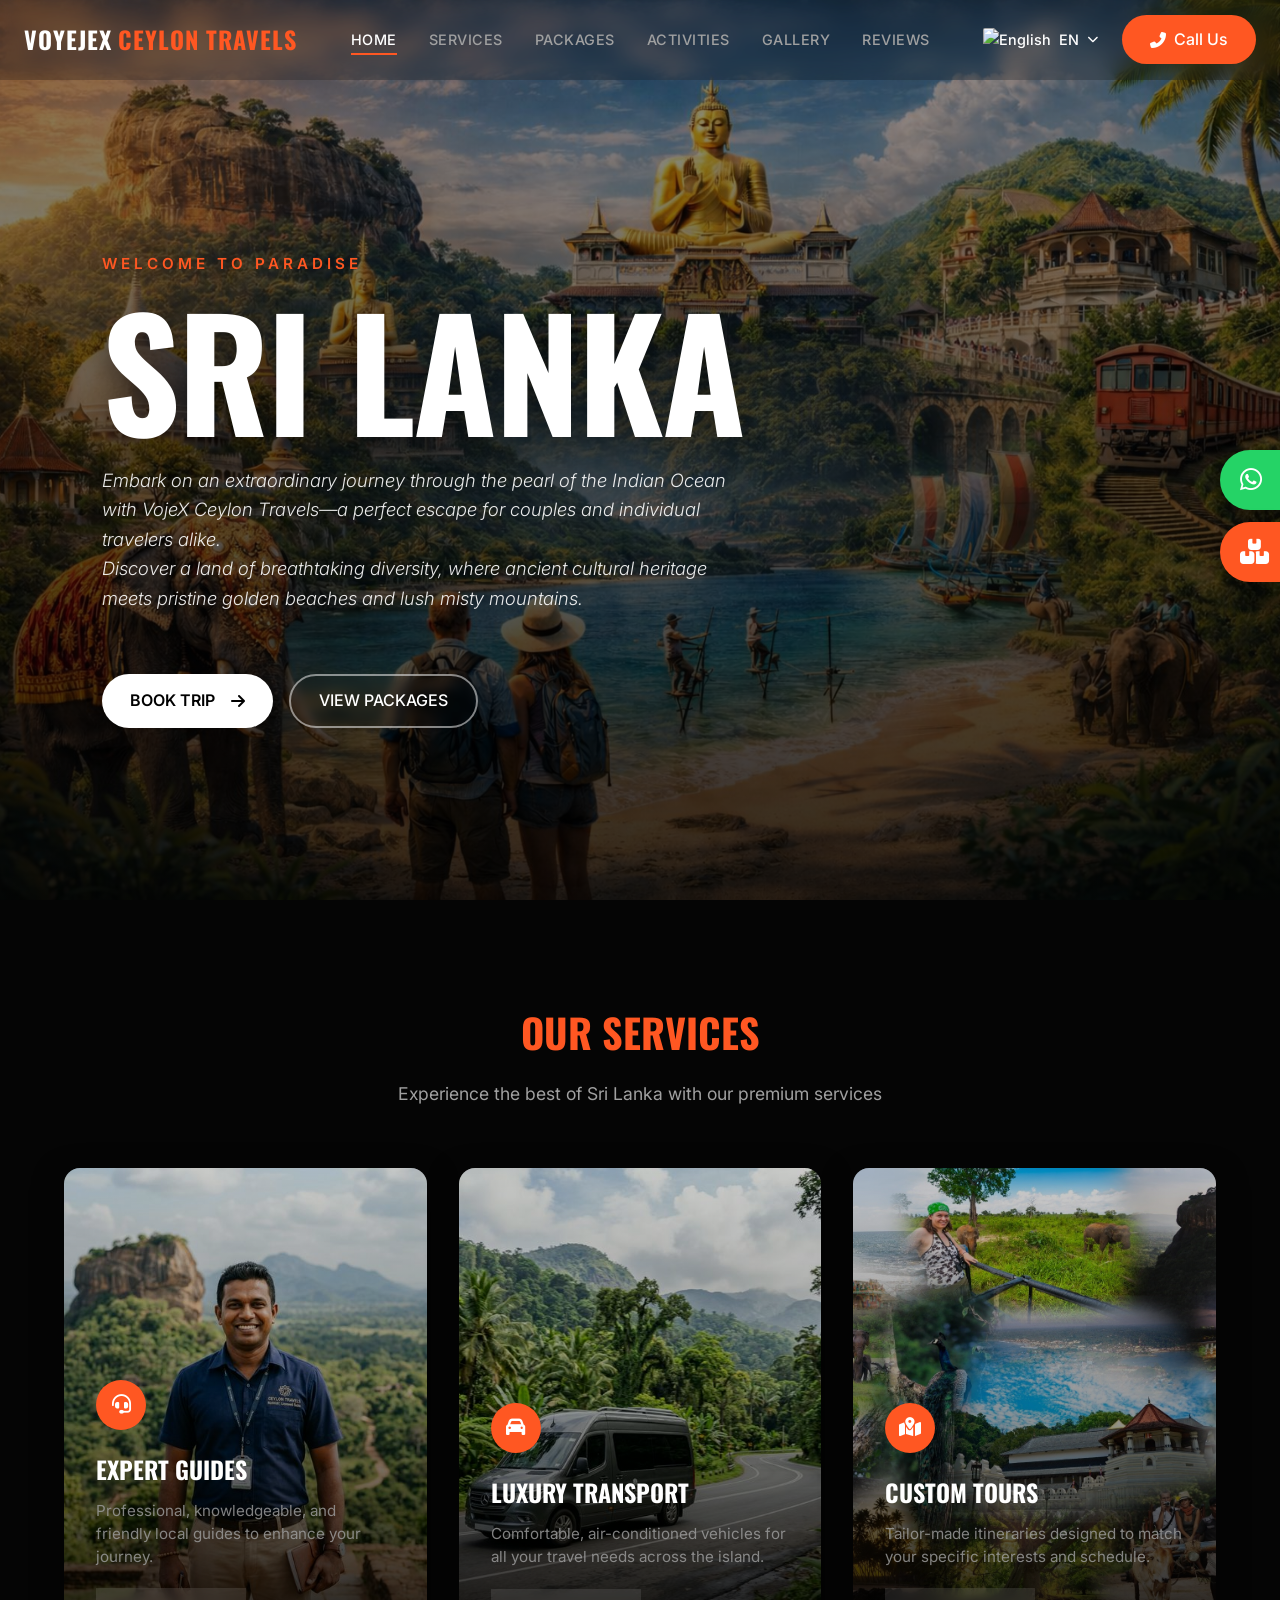
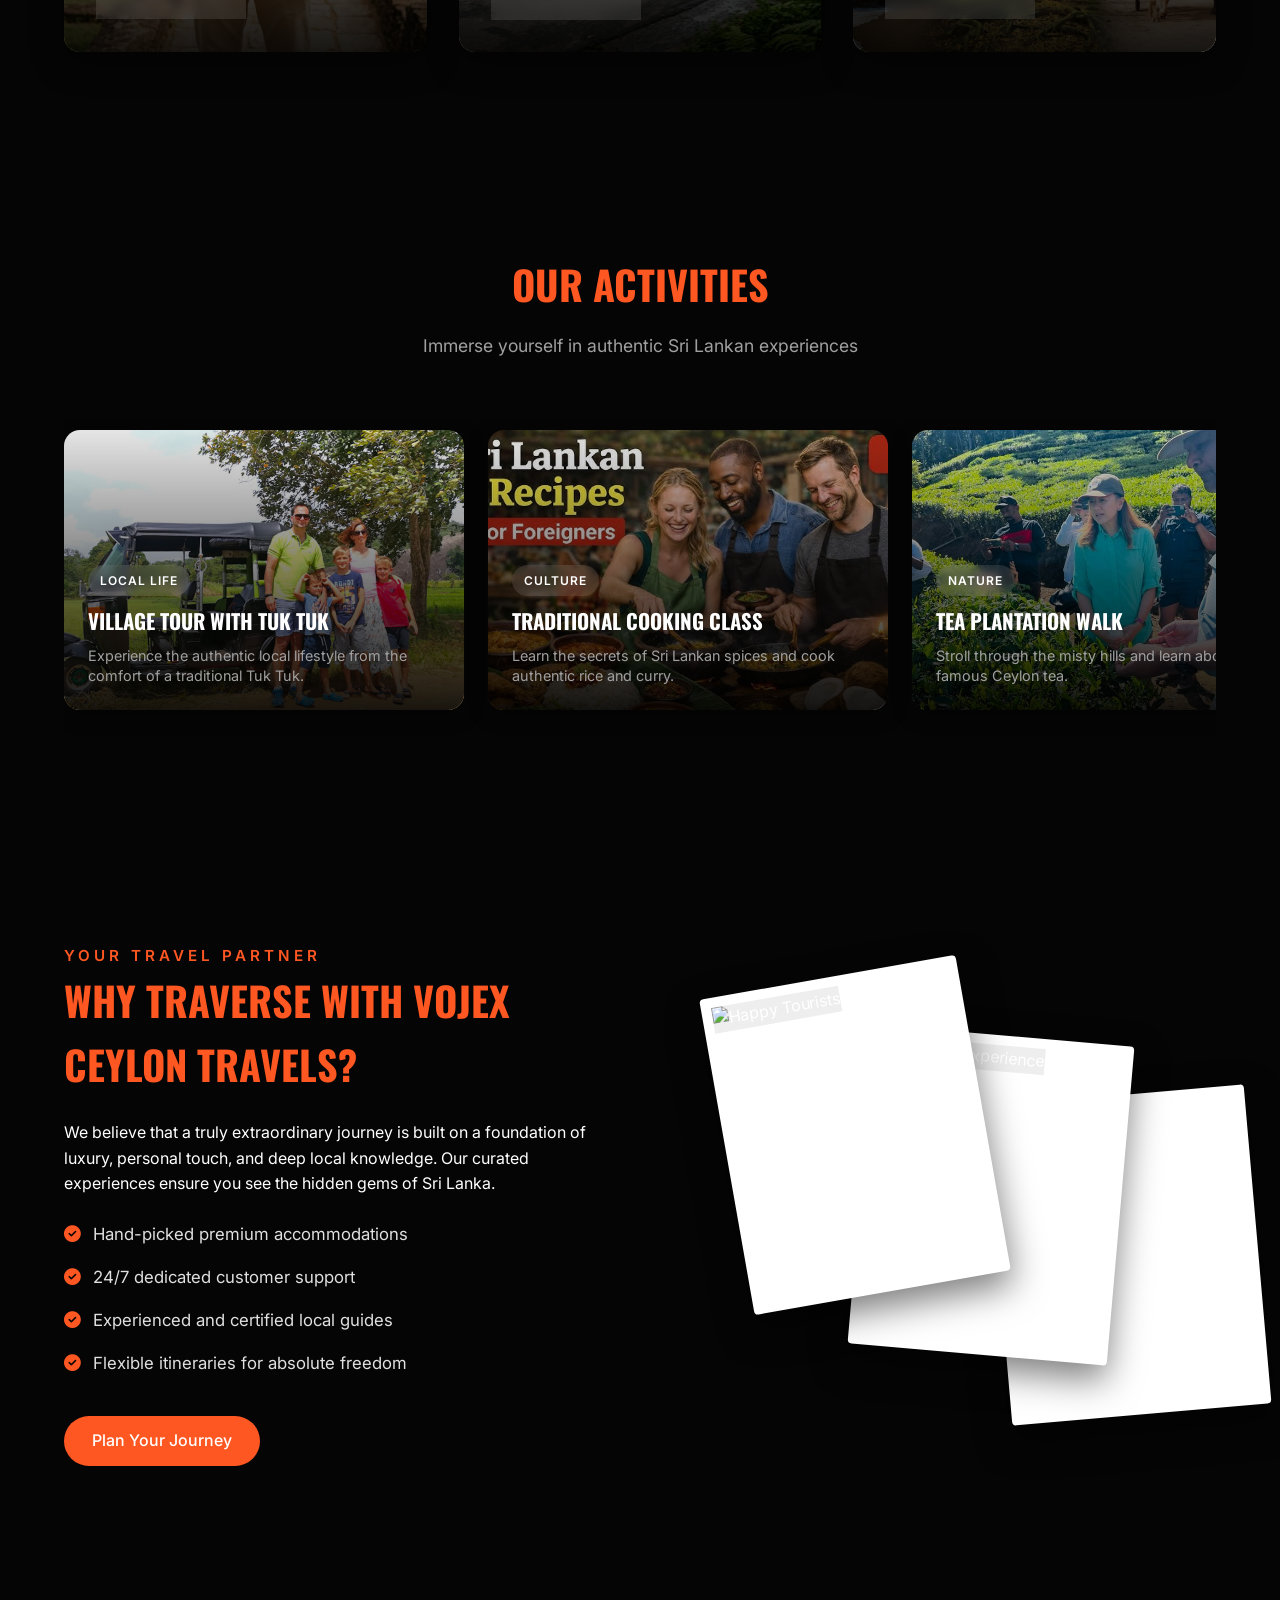
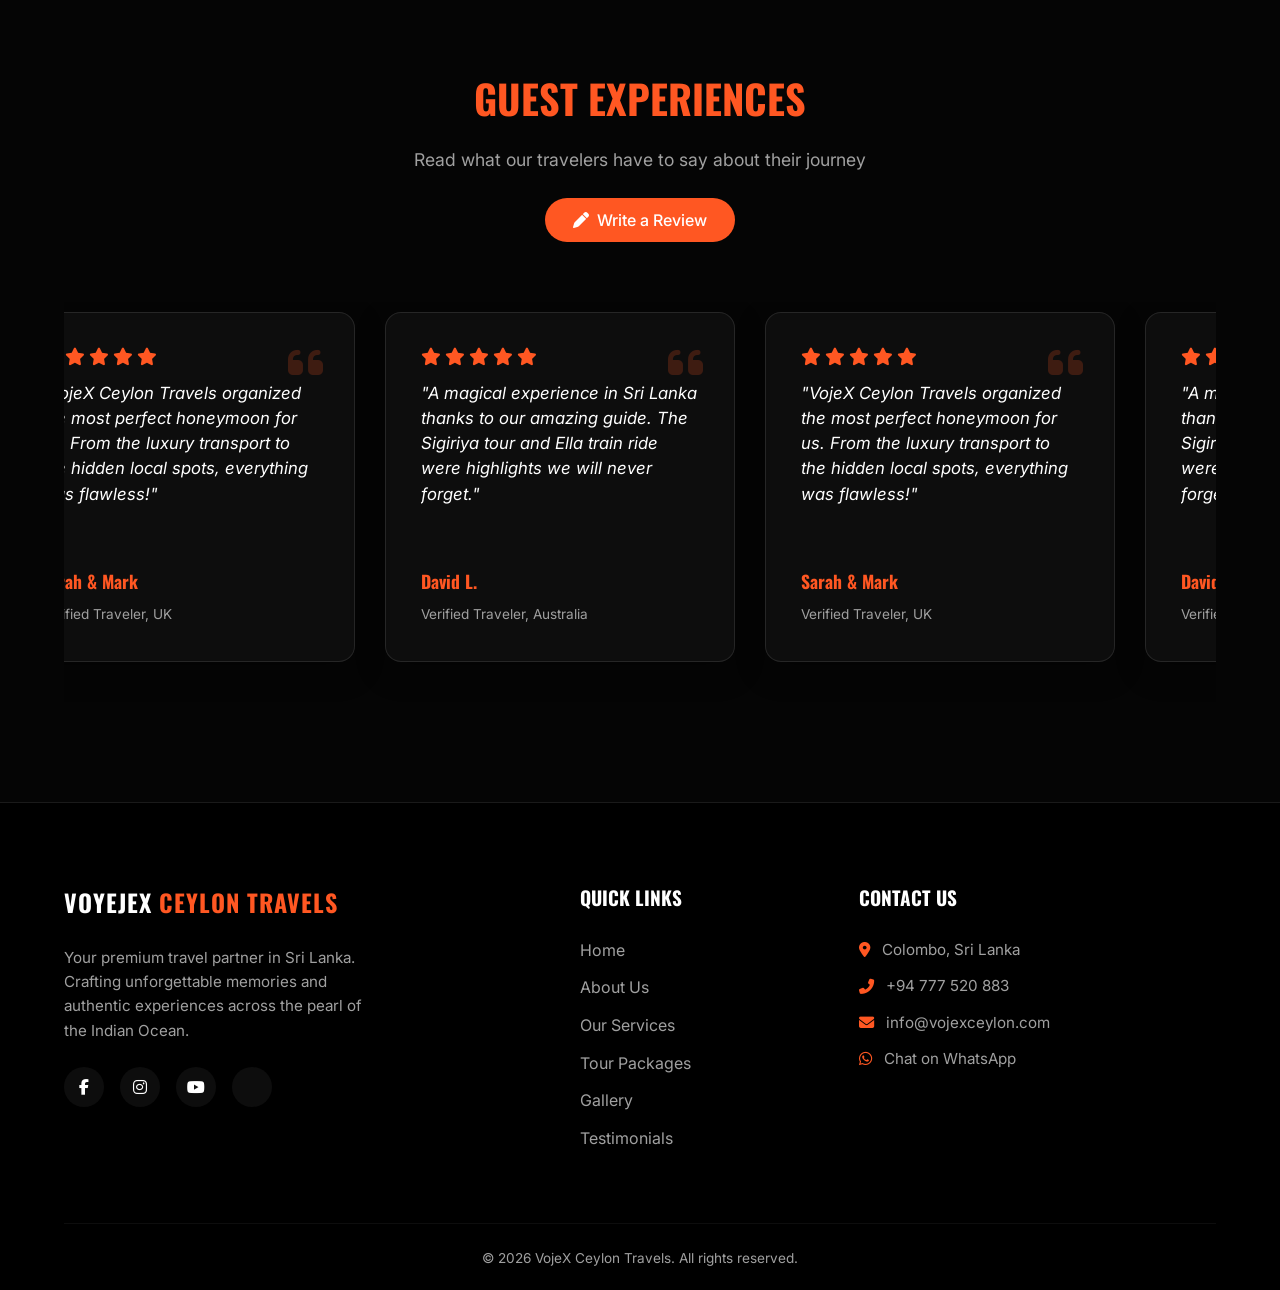
==== index.html @ 8792b361 "Add files via upload" ====
<!DOCTYPE html>
<html lang="en">

<head>
    <meta charset="UTF-8">
    <meta name="viewport" content="width=device-width, initial-scale=1.0">
    <title>VoyejeX Ceylon Travels - Sri Lanka</title>
    <meta name="description"
        content="Your premium travel partner in Sri Lanka. Experience the beauty of the pearl of the Indian Ocean with VojeX Ceylon Travels.">
    <link
        href="https://fonts.googleapis.com/css2?family=Inter:wght@300;400;500;600&family=Oswald:wght@500;700&display=swap"
        rel="stylesheet">
    <link rel="stylesheet" href="https://cdnjs.cloudflare.com/ajax/libs/font-awesome/6.4.0/css/all.min.css">
    <link rel="stylesheet" href="styles.css">
</head>

<body>
    <!-- Header -->
    <header id="main-header">
        <div class="header-container">
            <a href="#" class="logo">
                <span class="logo-text">VoyejeX</span> <span class="logo-highlight">Ceylon Travels</span>
            </a>

            <nav class="desktop-nav" id="main-nav">
                <a href="index.html" class="nav-link active">Home</a>
                <a href="index.html#services" class="nav-link">Services</a>
                <a href="packages.html" class="nav-link">Packages</a>
                <a href="index.html#activities" class="nav-link">Activities</a>
                <a href="gallery.html" class="nav-link">Gallery</a>
                <a href="index.html#reviews" class="nav-link">Reviews</a>
            </nav>

            <div class="header-actions">
                <div class="lang-container" style="position: relative;">
                    <div class="lang-switcher" id="lang-btn">
                        <img src="https://flagcdn.com/w20/gb.png" alt="English" id="current-lang-img">
                        <span id="current-lang-text">EN</span>
                        <i class="fas fa-chevron-down text-xs"></i>
                    </div>
                    <div class="lang-dropdown" id="lang-menu">
                        <a href="#" data-lang="EN" data-flag="gb" class="lang-option"><img
                                src="https://flagcdn.com/w20/gb.png" alt="English"> English</a>
                        <a href="#" data-lang="JA" data-flag="jp" class="lang-option"><img
                                src="https://flagcdn.com/w20/jp.png" alt="Japanese"> 日本語</a>
                        <a href="#" data-lang="RU" data-flag="ru" class="lang-option"><img
                                src="https://flagcdn.com/w20/ru.png" alt="Russian"> Русский</a>
                        <a href="#" data-lang="ZH" data-flag="cn" class="lang-option"><img
                                src="https://flagcdn.com/w20/cn.png" alt="Chinese"> 中文</a>
                        <a href="#" data-lang="DE" data-flag="de" class="lang-option"><img
                                src="https://flagcdn.com/w20/de.png" alt="German"> Deutsch</a>
                    </div>
                </div>
                <a href="tel:+94777520883" class="btn btn-primary btn-pill header-btn">
                    <i class="fas fa-phone-alt"></i> <span>Call Us</span>
                </a>
                <button class="hamburger" id="menu-btn" aria-label="Toggle Menu">
                    <span class="bar"></span>
                    <span class="bar"></span>
                    <span class="bar"></span>
                </button>
            </div>
        </div>
    </header>

    <main>
        <!-- Hero Section -->
        <section class="hero" id="home">
            <div class="hero-bg">
                <img src="images/bghome.png" alt="Sigiriya Rock Sri Lanka" class="hero-img" id="hero-img">
                <div class="hero-overlay"></div>
            </div>

            <div class="hero-content">
                <div class="hero-content-inner">
                    <p class="subtitle fade-up">Welcome to Paradise</p>
                    <h1 class="huge-title fade-up delay-1">SRI LANKA</h1>
                    <p class="hero-desc fade-up delay-2">
                        Embark on an extraordinary journey through the pearl of the Indian Ocean with VojeX Ceylon
                        Travels—a perfect escape for couples and individual travelers alike.<br>
                        Discover a land of breathtaking diversity, where ancient cultural heritage meets pristine golden
                        beaches and lush misty mountains.
                    </p>
                    <div class="hero-btns fade-up delay-3">
                        <a href="https://wa.me/94703154013" target="_blank" class="btn btn-white btn-pill"
                            style="color: black; font-weight: 600; text-transform: uppercase;">Book Trip <i
                                class="fas fa-arrow-right" style="margin-left: 8px;"></i></a>
                        <a href="packages.html" class="btn btn-ghost btn-pill"
                            style="border-color: rgba(255,255,255,0.5); backdrop-filter: blur(5px); text-transform: uppercase;">View
                            Packages</a>
                    </div>
                </div>
            </div>
        </section>

        <!-- Services Section -->
        <section id="services" class="section services">
            <div class="container">
                <div class="section-header fade-up">
                    <h2 class="section-title">Our Services</h2>
                    <p class="section-subtitle">Experience the best of Sri Lanka with our premium services</p>

                </div>

                <div class="services-grid">
                    <!-- Service 1 -->
                    <div class="service-card fade-up">
                        <img src="images/service_guide.png" alt="Expert Guides" class="service-bg">
                        <div class="service-overlay"></div>
                        <div class="service-content">
                            <div class="service-icon"><i class="fas fa-headset"></i></div>
                            <h3>Expert Guides</h3>
                            <p>Professional, knowledgeable, and friendly local guides to enhance your journey.</p>
                            <span class="tag">Premium Service</span>
                        </div>
                    </div>

                    <!-- Service 2 -->
                    <div class="service-card fade-up delay-1">
                        <img src="images/service_transport.png" alt="Luxury Transport" class="service-bg">
                        <div class="service-overlay"></div>
                        <div class="service-content">
                            <div class="service-icon"><i class="fas fa-car"></i></div>
                            <h3>Luxury Transport</h3>
                            <p>Comfortable, air-conditioned vehicles for all your travel needs across the island.</p>
                            <span class="tag">Premium Service</span>
                        </div>
                    </div>

                    <!-- Service 3 -->
                    <div class="service-card fade-up delay-2">
                        <img src="images/tours.jpg" alt="Custom Tours" class="service-bg">
                        <div class="service-overlay"></div>
                        <div class="service-content">
                            <div class="service-icon"><i class="fas fa-map-marked-alt"></i></div>
                            <h3>Custom Tours</h3>
                            <p>Tailor-made itineraries designed to match your specific interests and schedule.</p>
                            <span class="tag">Premium Service</span>
                        </div>
                    </div>
                </div>
            </div>
        </section>



        <!-- Activities Section -->
        <section id="activities" class="section activities">
            <div class="container">
                <div class="section-header fade-up">
                    <h2 class="section-title">Our Activities</h2>
                    <p class="section-subtitle">Immerse yourself in authentic Sri Lankan experiences</p>
                </div>

                <div class="activities-slider fade-up">
                    <div class="activity-slider-track">
                        <!-- Activity 1 -->
                        <div class="activity-card">
                            <img src="images/tuktuk.jpg" alt="Tuk Tuk Tour">
                            <div class="activity-overlay"></div>
                            <div class="activity-content">
                                <span class="tag">Local Life</span>
                                <h3>Village Tour with Tuk Tuk</h3>
                                <p>Experience the authentic local lifestyle from the comfort of a traditional Tuk Tuk.
                                </p>
                            </div>
                        </div>

                        <!-- Activity 2 -->
                        <div class="activity-card">
                            <img src="images/hq720.jpg" alt="Traditional Cooking">
                            <div class="activity-overlay"></div>
                            <div class="activity-content">
                                <span class="tag">Culture</span>
                                <h3>Traditional Cooking Class</h3>
                                <p>Learn the secrets of Sri Lankan spices and cook authentic rice and curry.</p>
                            </div>
                        </div>

                        <!-- Activity 3 -->
                        <div class="activity-card">
                            <img src="images/tea.jpg" alt="Tea Plantation Walk">
                            <div class="activity-overlay"></div>
                            <div class="activity-content">
                                <span class="tag">Nature</span>
                                <h3>Tea Plantation Walk</h3>
                                <p>Stroll through the misty hills and learn about the famous Ceylon tea.</p>
                            </div>
                        </div>
                    </div>
                </div>
            </div>
        </section>

        <!-- Why Choose Us -->
        <section class="section why-us" id="about">
            <div class="container why-us-container">
                <div class="why-us-content fade-up">
                    <p class="subtitle">YOUR TRAVEL PARTNER</p>
                    <h2 class="section-title" style="text-align: left; margin-bottom: 24px;">Why traverse with VojeX
                        Ceylon Travels?</h2>
                    <p class="mb-4">We believe that a truly extraordinary journey is built on a foundation of luxury,
                        personal touch, and deep local knowledge. Our curated experiences ensure you see the hidden gems
                        of Sri Lanka.</p>
                    <ul class="check-list">
                        <li><i class="fas fa-check-circle text-primary"></i> Hand-picked premium accommodations</li>
                        <li><i class="fas fa-check-circle text-primary"></i> 24/7 dedicated customer support</li>
                        <li><i class="fas fa-check-circle text-primary"></i> Experienced and certified local guides</li>
                        <li><i class="fas fa-check-circle text-primary"></i> Flexible itineraries for absolute freedom
                        </li>
                    </ul>
                    <a href="#contact" class="btn btn-primary btn-pill mt-4">Plan Your Journey</a>
                </div>

                <div class="why-us-visuals fade-up delay-1">
                    <div class="polaroid p-1">
                        <img src="https://images.unsplash.com/photo-1596422846543-75c6fc197f07?q=80&w=400&auto=format&fit=crop"
                            alt="Happy Tourists">
                    </div>
                    <div class="polaroid p-2">
                        <img src="https://images.unsplash.com/photo-1596422846543-75c6fc197f07?q=80&w=400&auto=format&fit=crop"
                            alt="Cultural Experience">
                    </div>
                    <div class="polaroid p-3">
                        <img src="https://images.unsplash.com/photo-1596422846543-75c6fc197f07?q=80&w=400&auto=format&fit=crop"
                            alt="Wildlife Safari">
                    </div>
                </div>
            </div>
        </section>

        <!-- Reviews Section -->
        <section id="reviews" class="section reviews">
            <div class="container">
                <div class="section-header fade-up">
                    <h2 class="section-title">Guest Experiences</h2>
                    <p class="section-subtitle">Read what our travelers have to say about their journey</p>
                    <button class="btn btn-primary btn-pill mt-4" id="write-review-btn"><i class="fas fa-pen"></i> Write
                        a Review</button>
                </div>

                <div class="reviews-slider fade-up">
                    <div class="reviews-slider-track" id="reviews-track">
                        <div class="review-card">
                            <i class="fas fa-quote-left quote-icon"></i>
                            <div class="review-stars">
                                <i class="fas fa-star text-primary"></i><i class="fas fa-star text-primary"></i><i
                                    class="fas fa-star text-primary"></i><i class="fas fa-star text-primary"></i><i
                                    class="fas fa-star text-primary"></i>
                            </div>
                            <p class="review-text">"VojeX Ceylon Travels organized the most perfect honeymoon for us.
                                From
                                the luxury transport to the hidden local spots, everything was flawless!"</p>
                            <div class="reviewer">
                                <h4>Sarah & Mark</h4>
                                <span>Verified Traveler, UK</span>
                            </div>
                        </div>

                        <div class="review-card">
                            <i class="fas fa-quote-left quote-icon"></i>
                            <div class="review-stars">
                                <i class="fas fa-star text-primary"></i><i class="fas fa-star text-primary"></i><i
                                    class="fas fa-star text-primary"></i><i class="fas fa-star text-primary"></i><i
                                    class="fas fa-star text-primary"></i>
                            </div>
                            <p class="review-text">"A magical experience in Sri Lanka thanks to our amazing guide. The
                                Sigiriya tour and Ella train ride were highlights we will never forget."</p>
                            <div class="reviewer">
                                <h4>David L.</h4>
                                <span>Verified Traveler, Australia</span>
                            </div>
                        </div>
                    </div>
                </div>
            </div>
        </section>

    </main>

    <!-- Footer -->
    <footer class="site-footer" id="contact">
        <div class="container">
            <div class="footer-grid">
                <div class="footer-brand">
                    <a href="#" class="logo mb-4" style="display: inline-block;">
                        <span class="logo-text">VoyejeX</span> <span class="logo-highlight">Ceylon Travels</span>
                    </a>
                    <p class="footer-desc">Your premium travel partner in Sri Lanka. Crafting unforgettable memories and
                        authentic experiences across the pearl of the Indian Ocean.</p>
                    <div class="social-links">
                        <a href="#"><i class="fab fa-facebook-f"></i></a>
                        <a href="#"><i class="fab fa-instagram"></i></a>
                        <a href="#"><i class="fab fa-youtube"></i></a>
                        <a href="#"><i class="fab fa-tripadvisor"></i></a>
                    </div>
                </div>

                <div class="footer-links">
                    <h3>Quick Links</h3>
                    <ul>
                        <li><a href="index.html">Home</a></li>
                        <li><a href="index.html#about">About Us</a></li>
                        <li><a href="index.html#services">Our Services</a></li>
                        <li><a href="packages.html">Tour Packages</a></li>
                        <li><a href="gallery.html">Gallery</a></li>
                        <li><a href="index.html#reviews">Testimonials</a></li>
                    </ul>
                </div>

                <div class="footer-contact">
                    <h3>Contact Us</h3>
                    <ul>
                        <li><i class="fas fa-map-marker-alt text-primary"></i> Colombo, Sri Lanka</li>
                        <li><i class="fas fa-phone-alt text-primary"></i> <a href="tel:+94777520883">+94 777 520 883</a>
                        </li>
                        <li><i class="fas fa-envelope text-primary"></i> <a
                                href="mailto:info@vojexceylon.com">info@vojexceylon.com</a></li>
                        <li><i class="fab fa-whatsapp text-primary"></i> <a href="https://wa.me/94777520883">Chat on
                                WhatsApp</a></li>
                    </ul>
                </div>
            </div>

            <div class="footer-bottom">
                <p>&copy; 2026 VojeX Ceylon Travels. All rights reserved.</p>
            </div>
        </div>
    </footer>

    <!-- Sticky Side Buttons -->
    <div class="sticky-side-btns fade-up delay-2">
        <a href="https://wa.me/94777520883" target="_blank" class="side-btn btn-whatsapp" title="Book a Trip">
            <i class="fab fa-whatsapp"></i> <span>Book a Trip</span>
        </a>
        <a href="packages.html" class="side-btn btn-packages" title="View Packages">
            <i class="fas fa-boxes"></i> <span>View Packages</span>
        </a>
    </div>

    <!-- Review Modal -->
    <div class="review-modal-overlay" id="review-modal">
        <div class="review-form-container">
            <button class="close-modal" id="close-review"><i class="fas fa-times"></i></button>
            <h2 style="font-family: var(--font-heading); color: white; margin-bottom: 24px; font-size: 1.8rem;">Write a
                Review</h2>

            <form id="review-form">
                <div class="star-rating-select" id="star-rating-select">
                    <i class="fas fa-star" data-val="1"></i>
                    <i class="fas fa-star" data-val="2"></i>
                    <i class="fas fa-star" data-val="3"></i>
                    <i class="fas fa-star" data-val="4"></i>
                    <i class="fas fa-star" data-val="5"></i>
                </div>

                <div class="form-group">
                    <label>Your Name</label>
                    <input type="text" id="review-name" class="form-control" placeholder="e.g. John Doe" required>
                </div>

                <div class="form-group">
                    <label>Country (Optional)</label>
                    <input type="text" id="review-country" class="form-control" placeholder="e.g. UK">
                </div>

                <div class="form-group">
                    <label>Your Review</label>
                    <textarea id="review-text" class="form-control" placeholder="Tell us about your trip..."
                        required></textarea>
                </div>

                <button type="submit" class="btn btn-primary btn-pill" style="width: 100%;">Submit Review</button>
            </form>
        </div>
    </div>

    <script src="script.js"></script>
</body>

</html>
---- styles.css ----
:root {
    /* Color Palette */
    --clr-bg: rgba(5, 5, 5, 0.6);
    --clr-bg-card: rgba(18, 18, 18, 0.7);
    --clr-primary: #FF5722;
    --clr-primary-hover: #E64A19;
    --clr-text: #FFFFFF;
    --clr-text-muted: #A0A0A0;
    --clr-border: rgba(255, 255, 255, 0.1);
    --clr-overlay: rgba(0, 0, 0, 0.6);

    /* Typography */
    --font-heading: 'Oswald', sans-serif;
    --font-body: 'Inter', sans-serif;

    /* Variables */
    --header-height: 80px;
    --transition-fast: 0.2s ease;
    --transition-normal: 0.3s ease;
    --transition-slow: 0.5s ease;
    --radius-pill: 50px;
    --radius-card: 16px;
}

* {
    margin: 0;
    padding: 0;
    box-sizing: border-box;
}

html {
    scroll-behavior: smooth;
}

body {
    font-family: var(--font-body);
    background-color: #050505;
    background-size: cover;
    background-position: center;
    background-attachment: fixed;
    color: var(--clr-text);
    line-height: 1.6;
    overflow-x: hidden;
}

/* Typography Utility */
h1,
h2,
h3,
h4,
h5,
h6 {
    font-family: var(--font-heading);
    text-transform: uppercase;
    font-weight: 700;
}

a {
    text-decoration: none;
    color: inherit;
}

ul {
    list-style: none;
}

/* Buttons */
.btn {
    display: inline-flex;
    align-items: center;
    justify-content: center;
    gap: 8px;
    padding: 12px 28px;
    font-family: var(--font-body);
    font-weight: 500;
    font-size: 1rem;
    cursor: pointer;
    transition: all var(--transition-normal);
    border: none;
    outline: none;
}

.btn-pill {
    border-radius: var(--radius-pill);
}

.btn-primary {
    background-color: var(--clr-primary);
    color: white;
}

.btn-primary:hover {
    background-color: var(--clr-primary-hover);
    transform: translateY(-2px);
    box-shadow: 0 4px 12px rgba(255, 87, 34, 0.3);
}

.btn-white {
    background-color: white;
    color: black;
}

.btn-white:hover {
    background-color: #f0f0f0;
    transform: translateY(-2px);
    box-shadow: 0 4px 12px rgba(255, 255, 255, 0.2);
}

.btn-ghost {
    background-color: transparent;
    color: white;
    border: 2px solid white;
}

.btn-ghost:hover {
    background-color: white;
    color: black;
    transform: translateY(-2px);
}

/* Header */
#main-header {
    position: fixed;
    top: 0;
    left: 0;
    width: 100%;
    height: var(--header-height);
    background-color: rgba(0, 0, 0, 0.2);
    backdrop-filter: blur(10px);
    -webkit-backdrop-filter: blur(10px);
    z-index: 1000;
    transition: background-color var(--transition-normal), border-bottom var(--transition-normal);
    border-bottom: 1px solid transparent;
}

#main-header.scrolled {
    background-color: rgba(5, 5, 5, 0.8);
    backdrop-filter: blur(15px);
    -webkit-backdrop-filter: blur(15px);
    border-bottom: 1px solid var(--clr-border);
}

.header-container {
    max-width: 1400px;
    margin: 0 auto;
    padding: 0 24px;
    height: 100%;
    display: flex;
    align-items: center;
    justify-content: space-between;
}

.logo {
    font-family: var(--font-heading);
    font-size: 1.5rem;
    font-weight: 700;
    letter-spacing: 1px;
    text-transform: uppercase;
    display: flex;
    align-items: baseline;
    gap: 6px;
}

.logo-text {
    color: white;
}

.logo-highlight {
    color: var(--clr-primary);
}

.desktop-nav {
    display: flex;
    gap: 32px;
}

.nav-link {
    font-size: 0.9rem;
    font-weight: 500;
    color: var(--clr-text-muted);
    text-transform: uppercase;
    letter-spacing: 0.5px;
    transition: color var(--transition-fast);
    position: relative;
}

.nav-link:hover,
.nav-link.active {
    color: white;
}

.nav-link::after {
    content: '';
    position: absolute;
    bottom: -4px;
    left: 0;
    width: 0%;
    height: 2px;
    background-color: var(--clr-primary);
    transition: width var(--transition-normal);
}

.nav-link:hover::after,
.nav-link.active::after {
    width: 100%;
}

.header-actions {
    display: flex;
    align-items: center;
    gap: 24px;
}

.lang-switcher {
    display: flex;
    align-items: center;
    gap: 8px;
    cursor: pointer;
    font-size: 0.9rem;
    font-weight: 500;
}

.lang-switcher img {
    border-radius: 2px;
}

.lang-dropdown {
    position: absolute;
    top: 100%;
    right: 0;
    margin-top: 10px;
    background-color: var(--clr-bg-card);
    border: 1px solid var(--clr-border);
    border-radius: 8px;
    padding: 8px 0;
    min-width: 140px;
    display: flex;
    flex-direction: column;
    opacity: 0;
    visibility: hidden;
    transform: translateY(-10px);
    transition: all var(--transition-fast);
    box-shadow: 0 10px 25px rgba(0, 0, 0, 0.5);
    z-index: 100;
}

.lang-dropdown.show {
    opacity: 1;
    visibility: visible;
    transform: translateY(0);
}

.lang-option {
    display: flex;
    align-items: center;
    gap: 12px;
    padding: 10px 16px;
    color: var(--clr-text);
    transition: background-color var(--transition-fast);
    font-size: 0.9rem;
}

.lang-option:hover {
    background-color: rgba(255, 255, 255, 0.05);
    color: var(--clr-primary);
}

.lang-option img {
    border-radius: 2px;
    width: 20px;
}

.text-xs {
    font-size: 0.7rem;
}

.hamburger {
    display: none;
    flex-direction: column;
    gap: 5px;
    background: transparent;
    border: none;
    cursor: pointer;
    z-index: 1001;
}

.hamburger .bar {
    width: 24px;
    height: 2px;
    background-color: white;
    transition: all var(--transition-normal);
}

/* Desktop Only Adjustments */
@media (max-width: 992px) {
    .desktop-nav {
        position: fixed;
        top: 0;
        right: -100%;
        width: 100%;
        height: 100vh;
        background-color: var(--clr-bg);
        flex-direction: column;
        align-items: center;
        justify-content: center;
        gap: 40px;
        transition: right var(--transition-normal);
        z-index: 999;
    }

    .desktop-nav.open {
        right: 0;
    }

    .nav-link {
        font-size: 1.5rem;
    }

    .hamburger {
        display: flex;
    }

    .header-btn {
        display: none;
    }
}

/* Animations */
.fade-up {
    opacity: 0;
    transform: translateY(30px);
    transition: opacity 0.8s ease, transform 0.8s cubic-bezier(0.2, 0.8, 0.2, 1);
}

.fade-up.in-view {
    opacity: 1;
    transform: translateY(0);
}

.delay-1 {
    transition-delay: 0.1s;
}

.delay-2 {
    transition-delay: 0.2s;
}

.delay-3 {
    transition-delay: 0.3s;
}

.delay-4 {
    transition-delay: 0.4s;
}

/* Hero Section */
.hero {
    position: relative;
    height: 100vh;
    min-height: 600px;
    display: flex;
    align-items: center;
    justify-content: center;
    overflow: hidden;
}

.hero-bg {
    position: absolute;
    top: 0;
    left: 0;
    width: 100%;
    height: 100%;
    z-index: -1;
}

.hero-bg-text {
    position: absolute;
    top: 50%;
    left: 50%;
    transform: translate(-50%, -50%);
    font-size: 15vw;
    color: transparent;
    -webkit-text-stroke: 1px rgba(255, 255, 255, 0.1);
    white-space: nowrap;
    z-index: 1;
    pointer-events: none;
    user-select: none;
}

@keyframes heroZoom {
    0% {
        transform: scale(1);
    }

    50% {
        transform: scale(1.08);
    }

    100% {
        transform: scale(1);
    }
}

.hero-img {
    width: 100%;
    height: 100%;
    object-fit: cover;
    object-position: center;
    animation: heroZoom 25s infinite ease-in-out;
}

.hero-overlay {
    position: absolute;
    top: 0;
    left: 0;
    width: 100%;
    height: 100%;
    background: linear-gradient(to bottom, rgba(0, 0, 0, 0.4) 0%, rgba(0, 0, 0, 0.8) 100%);
    z-index: 2;
}

.hero-content {
    position: absolute;
    text-align: left;
    max-width: 900px;
    padding: 0 8%;
    left: 0;
    margin-top: var(--header-height);
}

.hero-content-inner {
    display: flex;
    flex-direction: column;
    align-items: flex-start;
    gap: 15px;
}

.subtitle {
    color: var(--clr-primary);
    text-transform: uppercase;
    letter-spacing: 4px;
    font-weight: 600;
    font-size: 0.95rem;
    margin-bottom: 0px;
}

.title {
    font-size: clamp(2.5rem, 5vw, 4.5rem);
    line-height: 1.1;
    text-transform: uppercase;
}

.hero-btns {
    display: flex;
    gap: 16px;
    margin-top: 16px;
}

@media (max-width: 576px) {
    .hero-btns {
        flex-direction: column;
        width: 100%;
    }

    .hero-btns .btn {
        width: 100%;
    }
}

/* Layout Utilities */
.container {
    max-width: 1200px;
    margin: 0 auto;
    padding: 0 24px;
}

.section {
    padding: 100px 0;
}

.section-header {
    text-align: center;
    margin-bottom: 60px;
}

.section-title {
    font-size: 2.5rem;
    color: var(--clr-primary);
    margin-bottom: 16px;
    position: relative;
    display: inline-block;
}

.section-subtitle {
    font-size: 1.1rem;
    color: var(--clr-text-muted);
    max-width: 600px;
    margin: 0 auto;
}

/* Services */
.services-grid {
    display: grid;
    grid-template-columns: repeat(auto-fit, minmax(300px, 1fr));
    gap: 32px;
}

.service-card {
    position: relative;
    border-radius: var(--radius-card);
    overflow: hidden;
    aspect-ratio: 3/4;
    cursor: pointer;
    box-shadow: 0 10px 30px rgba(0, 0, 0, 0.5);
    transition: transform var(--transition-normal);
}

.service-card:hover {
    transform: translateY(-10px);
}

.service-bg {
    position: absolute;
    top: 0;
    left: 0;
    width: 100%;
    height: 100%;
    object-fit: cover;
    transition: transform var(--transition-slow);
}

.service-card:hover .service-bg {
    transform: scale(1.05);
}

.service-overlay {
    position: absolute;
    top: 0;
    left: 0;
    width: 100%;
    height: 100%;
    background: linear-gradient(to top, rgba(0, 0, 0, 0.9) 0%, rgba(0, 0, 0, 0.4) 50%, rgba(0, 0, 0, 0.2) 100%);
    z-index: 1;
}

.service-content {
    position: absolute;
    bottom: 0;
    left: 0;
    width: 100%;
    padding: 32px;
    z-index: 2;
    display: flex;
    flex-direction: column;
    align-items: flex-start;
}

.service-icon {
    width: 50px;
    height: 50px;
    background-color: var(--clr-primary);
    border-radius: 50%;
    display: flex;
    align-items: center;
    justify-content: center;
    font-size: 1.2rem;
    margin-bottom: 20px;
    transition: background-color var(--transition-normal);
}

.service-card:hover .service-icon {
    background-color: white;
    color: var(--clr-primary);
}

.service-content h3 {
    font-size: 1.5rem;
    margin-bottom: 12px;
}

.service-content p {
    color: var(--clr-text-muted);
    font-size: 0.95rem;
    margin-bottom: 20px;
    line-height: 1.5;
    opacity: 0.8;
}

.tag {
    display: inline-block;
    padding: 6px 12px;
    background-color: rgba(255, 255, 255, 0.1);
    backdrop-filter: blur(5px);
    border-radius: 20px;
    font-size: 0.75rem;
    text-transform: uppercase;
    letter-spacing: 1px;
    font-weight: 600;
}

/* Popular Tours */
.popular-tours {
    background-color: var(--clr-bg-card);
}

.tours-grid {
    display: grid;
    grid-template-columns: repeat(auto-fit, minmax(320px, 1fr));
    gap: 32px;
}

.tour-card {
    background-color: var(--clr-bg);
    backdrop-filter: blur(12px);
    -webkit-backdrop-filter: blur(12px);
    border-radius: var(--radius-card);
    overflow: hidden;
    position: relative;
    border: 1px solid var(--clr-border);
    transition: all var(--transition-normal);
}

.tour-card:hover {
    transform: translateY(-8px);
    border-color: var(--clr-primary);
    box-shadow: 0 10px 40px rgba(255, 87, 34, 0.1);
}

.tour-img-wrap {
    position: relative;
    height: 240px;
    overflow: hidden;
}

.tour-img-wrap img {
    width: 100%;
    height: 100%;
    object-fit: cover;
    transition: transform var(--transition-slow);
}

.tour-card:hover .tour-img-wrap img {
    transform: scale(1.08);
}

.floating-tag {
    position: absolute;
    top: 16px;
    left: 16px;
    background-color: var(--clr-primary);
    color: white;
    padding: 4px 12px;
    border-radius: 4px;
    font-size: 0.75rem;
    font-weight: 700;
    letter-spacing: 1px;
    box-shadow: 0 4px 10px rgba(0, 0, 0, 0.3);
}

.tour-info {
    padding: 24px;
    position: relative;
}

.tour-meta {
    display: flex;
    justify-content: space-between;
    font-size: 0.85rem;
    color: var(--clr-text-muted);
    margin-bottom: 12px;
}

.tour-meta span {
    display: flex;
    align-items: center;
    gap: 6px;
}

.tour-info h3 {
    font-size: 1.4rem;
    margin-bottom: 16px;
    letter-spacing: 0.5px;
}

.tour-rating {
    display: flex;
    align-items: center;
    gap: 4px;
    font-size: 0.9rem;
    margin-bottom: 8px;
}

.text-primary {
    color: var(--clr-primary);
}

.tour-rating span {
    color: var(--clr-text-muted);
    margin-left: 8px;
}

.btn-circle {
    position: absolute;
    bottom: 24px;
    right: 24px;
    width: 44px;
    height: 44px;
    background-color: rgba(255, 255, 255, 0.05);
    border: 1px solid var(--clr-border);
    border-radius: 50%;
    display: flex;
    align-items: center;
    justify-content: center;
    color: var(--clr-primary);
    transition: all var(--transition-normal);
}

.tour-card:hover .btn-circle {
    background-color: var(--clr-primary);
    color: white;
    transform: rotate(-45deg);
}

/* Activities Slider */
.activities {
    background-color: var(--clr-bg);
}

.activities-slider {
    width: 100%;
    overflow-x: auto;
    padding-bottom: 24px;
    scrollbar-width: none;
    /* Firefox */
}

.activities-slider::-webkit-scrollbar {
    display: none;
    /* Chrome/Safari */
}

.activity-slider-track {
    display: inline-flex;
    gap: 24px;
    padding: 10px 0;
}

.activity-card {
    min-width: 400px;
    height: 280px;
    border-radius: var(--radius-card);
    position: relative;
    overflow: hidden;
    cursor: pointer;
    box-shadow: 0 5px 20px rgba(0, 0, 0, 0.4);
    transition: transform var(--transition-normal);
}

@media (max-width: 768px) {
    .activity-card {
        min-width: 300px;
        height: 220px;
    }
}

.activity-card:hover {
    transform: translateY(-8px);
}

.activity-card img {
    width: 100%;
    height: 100%;
    object-fit: cover;
    transition: transform var(--transition-slow);
}

.activity-card:hover img {
    transform: scale(1.08);
}

.activity-overlay {
    position: absolute;
    top: 0;
    left: 0;
    width: 100%;
    height: 100%;
    background: linear-gradient(to top, rgba(0, 0, 0, 0.9) 0%, rgba(0, 0, 0, 0.1) 100%);
}

.activity-content {
    position: absolute;
    bottom: 0;
    left: 0;
    width: 100%;
    padding: 24px;
    z-index: 2;
}

.activity-content h3 {
    font-size: 1.3rem;
    margin: 8px 0;
}

.activity-content p {
    font-size: 0.9rem;
    color: var(--clr-text-muted);
    line-height: 1.4;
}

/* Why Choose Us */
.why-us {
    background-color: var(--clr-bg-card);
    overflow: hidden;
}

.why-us-container {
    display: flex;
    align-items: center;
    justify-content: space-between;
    gap: 60px;
}

@media (max-width: 992px) {
    .why-us-container {
        flex-direction: column;
    }
}

.why-us-content {
    flex: 1;
}

.mb-4 {
    margin-bottom: 24px;
}

.mt-4 {
    margin-top: 24px;
}

.check-list {
    margin-top: 24px;
}

.check-list li {
    display: flex;
    align-items: center;
    gap: 12px;
    margin-bottom: 16px;
    font-size: 1.05rem;
    color: #e0e0e0;
}

.why-us-visuals {
    flex: 1;
    position: relative;
    height: 500px;
    width: 100%;
    perspective: 1000px;
}

.polaroid {
    background: white;
    padding: 10px 10px 40px 10px;
    border-radius: 4px;
    box-shadow: 0 15px 35px rgba(0, 0, 0, 0.5);
    position: absolute;
    transition: transform var(--transition-normal);
    width: 260px;
    height: 320px;
}

.polaroid:hover {
    z-index: 10;
    box-shadow: 0 20px 40px rgba(0, 0, 0, 0.8);
}

.polaroid img {
    width: 100%;
    height: 100%;
    object-fit: cover;
    background-color: #eee;
}

.p-1 {
    top: 20px;
    left: 10%;
    transform: rotate(-10deg);
    z-index: 3;
}

.p-1:hover {
    transform: rotate(-5deg) scale(1.05);
}

.p-2 {
    top: 80px;
    left: 35%;
    transform: rotate(5deg);
    z-index: 2;
}

.p-2:hover {
    transform: rotate(0deg) scale(1.05);
}

.p-3 {
    top: 140px;
    left: 60%;
    transform: rotate(-5deg);
    z-index: 1;
}

.p-3:hover {
    transform: rotate(0deg) scale(1.05);
}

@media (max-width: 576px) {
    .why-us-visuals {
        height: 400px;
    }

    .polaroid {
        width: 180px;
        height: 220px;
    }

    .p-1 {
        left: 0;
    }

    .p-2 {
        left: 25%;
        top: 60px;
    }

    .p-3 {
        left: 50%;
        top: 120px;
    }
}

/* Reviews */
.reviews {
    background-color: var(--clr-bg);
}

.reviews-grid {
    display: grid;
    grid-template-columns: repeat(auto-fit, minmax(350px, 1fr));
    gap: 32px;
}

.review-card {
    background-color: var(--clr-bg-card);
    padding: 40px;
    border-radius: var(--radius-card);
    position: relative;
    border-top: 4px solid var(--clr-primary);
}

.quote-icon {
    font-size: 2.5rem;
    color: rgba(255, 87, 34, 0.2);
    position: absolute;
    top: 30px;
    right: 30px;
}

.review-stars {
    margin-bottom: 20px;
}

.review-text {
    font-size: 1.1rem;
    font-style: italic;
    line-height: 1.6;
    margin-bottom: 30px;
    color: #e0e0e0;
}

.reviewer h4 {
    font-size: 1.1rem;
    margin-bottom: 4px;
    text-transform: none;
}

.reviewer span {
    font-size: 0.85rem;
    color: var(--clr-text-muted);
}

/* Footer */
.site-footer {
    background-color: #000;
    padding: 80px 0 20px;
    border-top: 1px solid var(--clr-border);
}

.footer-grid {
    display: grid;
    grid-template-columns: 2fr 1fr 1.5fr;
    gap: 40px;
    margin-bottom: 60px;
}

@media (max-width: 768px) {
    .footer-grid {
        grid-template-columns: 1fr;
    }
}

.footer-desc {
    color: var(--clr-text-muted);
    font-size: 0.95rem;
    max-width: 320px;
    margin-bottom: 24px;
}

.social-links {
    display: flex;
    gap: 16px;
}

.social-links a {
    display: flex;
    align-items: center;
    justify-content: center;
    width: 40px;
    height: 40px;
    background-color: rgba(255, 255, 255, 0.05);
    border-radius: 50%;
    color: white;
    transition: all var(--transition-normal);
}

.social-links a:hover {
    background-color: var(--clr-primary);
    transform: translateY(-3px);
}

.footer-links h3,
.footer-contact h3 {
    font-size: 1.2rem;
    margin-bottom: 24px;
}

.footer-links ul li,
.footer-contact ul li {
    margin-bottom: 12px;
}

.footer-links a {
    color: var(--clr-text-muted);
    transition: color var(--transition-fast);
}

.footer-links a:hover {
    color: var(--clr-primary);
    padding-left: 5px;
}

.footer-contact li {
    display: flex;
    align-items: center;
    gap: 12px;
    color: var(--clr-text-muted);
    font-size: 0.95rem;
}

.footer-contact a {
    color: var(--clr-text-muted);
    transition: color var(--transition-fast);
}

.footer-contact a:hover {
    color: var(--clr-primary);
}

.footer-bottom {
    text-align: center;
    padding-top: 24px;
    border-top: 1px solid rgba(255, 255, 255, 0.05);
    color: var(--clr-text-muted);
    font-size: 0.85rem;
}

/* Sticky Side Buttons */
.sticky-side-btns {
    position: fixed;
    right: 0;
    top: 50%;
    transform: translateY(-50%);
    display: flex;
    flex-direction: column;
    gap: 12px;
    z-index: 1000;
}

.side-btn {
    display: flex;
    align-items: center;
    justify-content: flex-start;
    width: 60px;
    height: 60px;
    border-radius: 30px 0 0 30px;
    background-color: var(--clr-primary);
    color: white;
    font-size: 1.6rem;
    padding-left: 20px;
    overflow: hidden;
    transition: all 0.3s ease;
    box-shadow: -4px 4px 15px rgba(0, 0, 0, 0.5);
    text-decoration: none;
}

.side-btn.btn-whatsapp {
    background-color: #25D366;
}

.side-btn.btn-packages {
    background-color: var(--clr-primary);
}

.side-btn span {
    font-size: 1rem;
    font-weight: 600;
    font-family: var(--font-body);
    margin-left: 15px;
    white-space: nowrap;
    opacity: 0;
    transition: opacity 0.2s ease;
}

.side-btn:hover {
    width: 220px;
}

.side-btn:hover span {
    opacity: 1;
}

/* Package Filters */
.package-filters {
    display: flex;
    overflow-x: auto;
    gap: 12px;
    padding: 20px 0;
    margin-bottom: 40px;
    scrollbar-width: none;
}

.package-filters::-webkit-scrollbar {
    display: none;
}

.filter-btn {
    padding: 10px 24px;
    border: 1px solid rgba(255, 255, 255, 0.1);
    background: transparent;
    color: var(--clr-text-muted);
    border-radius: 30px;
    cursor: pointer;
    white-space: nowrap;
    transition: all 0.3s ease;
    font-family: var(--font-body);
    font-size: 0.95rem;
    font-weight: 500;
}

.filter-btn.active,
.filter-btn:hover {
    background: var(--clr-primary);
    border-color: var(--clr-primary);
    color: white;
}

/* Clickable tour card */
.tour-card {
    cursor: pointer;
    transition: all 0.4s cubic-bezier(0.2, 0.8, 0.2, 1);
}

.tour-card:hover {
    transform: translateY(-10px);
}

/* Tour Modal Overlay */
.tour-modal-overlay {
    position: fixed;
    top: 0;
    left: 0;
    right: 0;
    bottom: 0;
    background: rgba(0, 0, 0, 0.85);
    backdrop-filter: blur(5px);
    z-index: 2000;
    display: flex;
    align-items: center;
    justify-content: center;
    opacity: 0;
    pointer-events: none;
    transition: opacity 0.3s ease;
}

.tour-modal-overlay.active {
    opacity: 1;
    pointer-events: all;
}

.tour-modal-content {
    background: var(--clr-bg-card);
    width: 90%;
    max-width: 650px;
    border-radius: 20px;
    overflow: hidden;
    position: relative;
    transform: translateY(40px) scale(0.95);
    transition: all 0.4s cubic-bezier(0.2, 0.8, 0.2, 1);
    box-shadow: 0 15px 50px rgba(0, 0, 0, 0.7);
    max-height: 90vh;
    display: flex;
    flex-direction: column;
}

.tour-modal-overlay.active .tour-modal-content {
    transform: translateY(0) scale(1);
}

.close-modal {
    position: absolute;
    top: 20px;
    right: 20px;
    background: rgba(0, 0, 0, 0.6);
    color: white;
    border: none;
    width: 40px;
    height: 40px;
    border-radius: 50%;
    cursor: pointer;
    z-index: 10;
    transition: background 0.3s;
    display: flex;
    align-items: center;
    justify-content: center;
    font-size: 1.2rem;
}

.close-modal:hover {
    background: var(--clr-primary);
}

.modal-body {
    padding: 30px;
    overflow-y: auto;
    scrollbar-width: thin;
    scrollbar-color: var(--clr-primary) var(--clr-bg);
}

.modal-body img {
    width: 100%;
    height: 350px;
    object-fit: cover;
    border-radius: 12px;
    margin-bottom: 24px;
}

.modal-body h2 {
    font-size: 2rem;
    margin-bottom: 12px;
    font-family: var(--font-heading);
    color: white;
}

.modal-meta {
    display: flex;
    flex-wrap: wrap;
    gap: 20px;
    color: var(--clr-text-muted);
    margin-bottom: 20px;
    font-size: 0.95rem;
}

.modal-meta span {
    display: flex;
    align-items: center;
    gap: 8px;
}

.modal-meta i {
    color: var(--clr-primary);
}

#modal-desc {
    line-height: 1.6;
    color: var(--clr-text-muted);
    font-size: 1.05rem;
}

/* Reviews Slider */
.reviews-slider {
    width: 100%;
    overflow-x: auto;
    padding-bottom: 30px;
    scrollbar-width: none;
}

.reviews-slider::-webkit-scrollbar {
    display: none;
}

.reviews-slider-track {
    display: flex;
    gap: 30px;
    width: max-content;
    padding: 10px 0;
    transition: transform 0.5s linear;
}

.review-card {
    width: 350px;
    height: 350px;
    background-color: var(--clr-bg-card);
    backdrop-filter: blur(12px);
    -webkit-backdrop-filter: blur(12px);
    border: 1px solid var(--clr-border);
    border-radius: var(--radius-card);
    padding: 35px;
    position: relative;
    box-shadow: 0 10px 30px rgba(0, 0, 0, 0.3);
    white-space: normal;
    display: flex;
    flex-direction: column;
}

@media (max-width: 768px) {
    .review-card {
        width: 300px;
        height: 300px;
        padding: 25px;
    }
}

.quote-icon {
    font-size: 2.5rem;
    color: var(--clr-primary);
    opacity: 0.2;
    position: absolute;
    top: 30px;
    right: 30px;
}

.review-stars {
    margin-bottom: 15px;
    display: flex;
    gap: 4px;
    font-size: 1.1rem;
}

.review-text {
    flex-grow: 1;
    overflow-y: auto;
    scrollbar-width: none;
    font-size: 1.05rem;
    font-style: italic;
    color: var(--clr-text);
    margin-bottom: 20px;
    line-height: 1.5;
}

.review-text::-webkit-scrollbar {
    display: none;
}

.reviewer {
    margin-top: auto;
}

.reviewer h4 {
    font-size: 1.1rem;
    color: var(--clr-primary);
    margin-bottom: 5px;
}

.reviewer span {
    font-size: 0.85rem;
    color: var(--clr-text-muted);
}

/* Review Form Modal */
.review-modal-overlay {
    position: fixed;
    top: 0;
    left: 0;
    right: 0;
    bottom: 0;
    background: rgba(0, 0, 0, 0.85);
    backdrop-filter: blur(5px);
    z-index: 2000;
    display: flex;
    align-items: center;
    justify-content: center;
    opacity: 0;
    pointer-events: none;
    transition: opacity 0.3s ease;
}

.review-modal-overlay.active {
    opacity: 1;
    pointer-events: all;
}

.review-form-container {
    background: var(--clr-bg-card);
    width: 90%;
    max-width: 500px;
    border-radius: 20px;
    padding: 40px;
    position: relative;
    transform: translateY(40px) scale(0.95);
    transition: all 0.4s cubic-bezier(0.2, 0.8, 0.2, 1);
    border: 1px solid var(--clr-border);
    box-shadow: 0 15px 50px rgba(0, 0, 0, 0.7);
}

.review-modal-overlay.active .review-form-container {
    transform: translateY(0) scale(1);
}

.form-group {
    margin-bottom: 20px;
}

.form-group label {
    display: block;
    margin-bottom: 8px;
    color: var(--clr-text-muted);
    font-size: 0.9rem;
}

.form-control {
    width: 100%;
    padding: 12px 16px;
    background: rgba(0, 0, 0, 0.5);
    border: 1px solid var(--clr-border);
    border-radius: 8px;
    color: white;
    font-family: var(--font-body);
}

.form-control:focus {
    outline: none;
    border-color: var(--clr-primary);
}

textarea.form-control {
    resize: vertical;
    min-height: 100px;
}

.star-rating-select {
    display: flex;
    gap: 10px;
    font-size: 1.8rem;
    cursor: pointer;
    color: rgba(255, 255, 255, 0.2);
    margin-bottom: 24px;
}

.star-rating-select i.active,
.star-rating-select i:hover {
    color: var(--clr-primary);
    text-shadow: 0 0 10px rgba(255, 87, 34, 0.5);
}

/* Section Specific Background Images */
#services {
    background-image: linear-gradient(rgba(5, 5, 5, 0.6), rgba(5, 5, 5, 0.6)), url(images/CityOfDreams.jpg);
    background-size: cover;
    background-position: center;
    background-attachment: fixed;
}

#activities {
    background-image: linear-gradient(rgba(5, 5, 5, 0.6), rgba(5, 5, 5, 0.6)), url('images/Train.jpg');
    background-size: cover;
    background-position: center;
    background-attachment: fixed;
}

#about {
    background-image: linear-gradient(rgba(5, 5, 5, 0.6), rgba(5, 5, 5, 0.6)), url(images/508898916.jpg);
    background-size: cover;
    background-position: center;
    background-attachment: fixed;
}

#reviews {
    background-image: linear-gradient(rgba(5, 5, 5, 0.6), rgba(5, 5, 5, 0.6)), url('https://images.unsplash.com/photo-1546708973-c3df9dbdf322?q=80&w=1920&auto=format&fit=crop');
    background-size: cover;
    background-position: center;
    background-attachment: fixed;
}

#packages,
#gallery {
    background-image: linear-gradient(rgba(5, 5, 5, 0.6), rgba(5, 5, 5, 0.6)), url(images/cloud.jpg);
    background-size: cover;
    background-position: center;
    background-attachment: fixed;
}

.modal-footer {
    padding: 24px 30px;
    background: rgba(0, 0, 0, 0.3);
    border-top: 1px solid rgba(255, 255, 255, 0.05);
}

.btn-whatsapp-book {
    background: #25D366;
    color: white;
    border: none;
    font-size: 1.1rem;
    display: flex;
    align-items: center;
    justify-content: center;
    text-decoration: none;
    padding: 16px;
    width: 100%;
    border-radius: 30px;
    font-weight: 600;
    transition: all 0.3s ease;
    gap: 10px;
}

.btn-whatsapp-book i {
    font-size: 1.4rem;
}

.btn-whatsapp-book:hover {
    background: #128C7E;
    transform: translateY(-3px);
    box-shadow: 0 10px 25px rgba(37, 211, 102, 0.3);
}

.huge-title {
    font-size: clamp(5rem, 12vw, 9.5rem);
    line-height: 0.95;
    margin: 5px 0 10px 0;
    color: white;
    font-family: var(--font-heading);
    text-shadow: 0 10px 30px rgba(0, 0, 0, 0.5);
    text-transform: uppercase;
    letter-spacing: -2px;
}

.hero-desc {
    font-size: clamp(1.05rem, 2.5vw, 1.15rem);
    color: rgba(255, 255, 255, 0.9);
    margin-bottom: 30px;
    max-width: 650px;
    margin-left: 0;
    margin-right: auto;
    line-height: 1.6;
    font-style: italic;
    font-weight: 300;
}
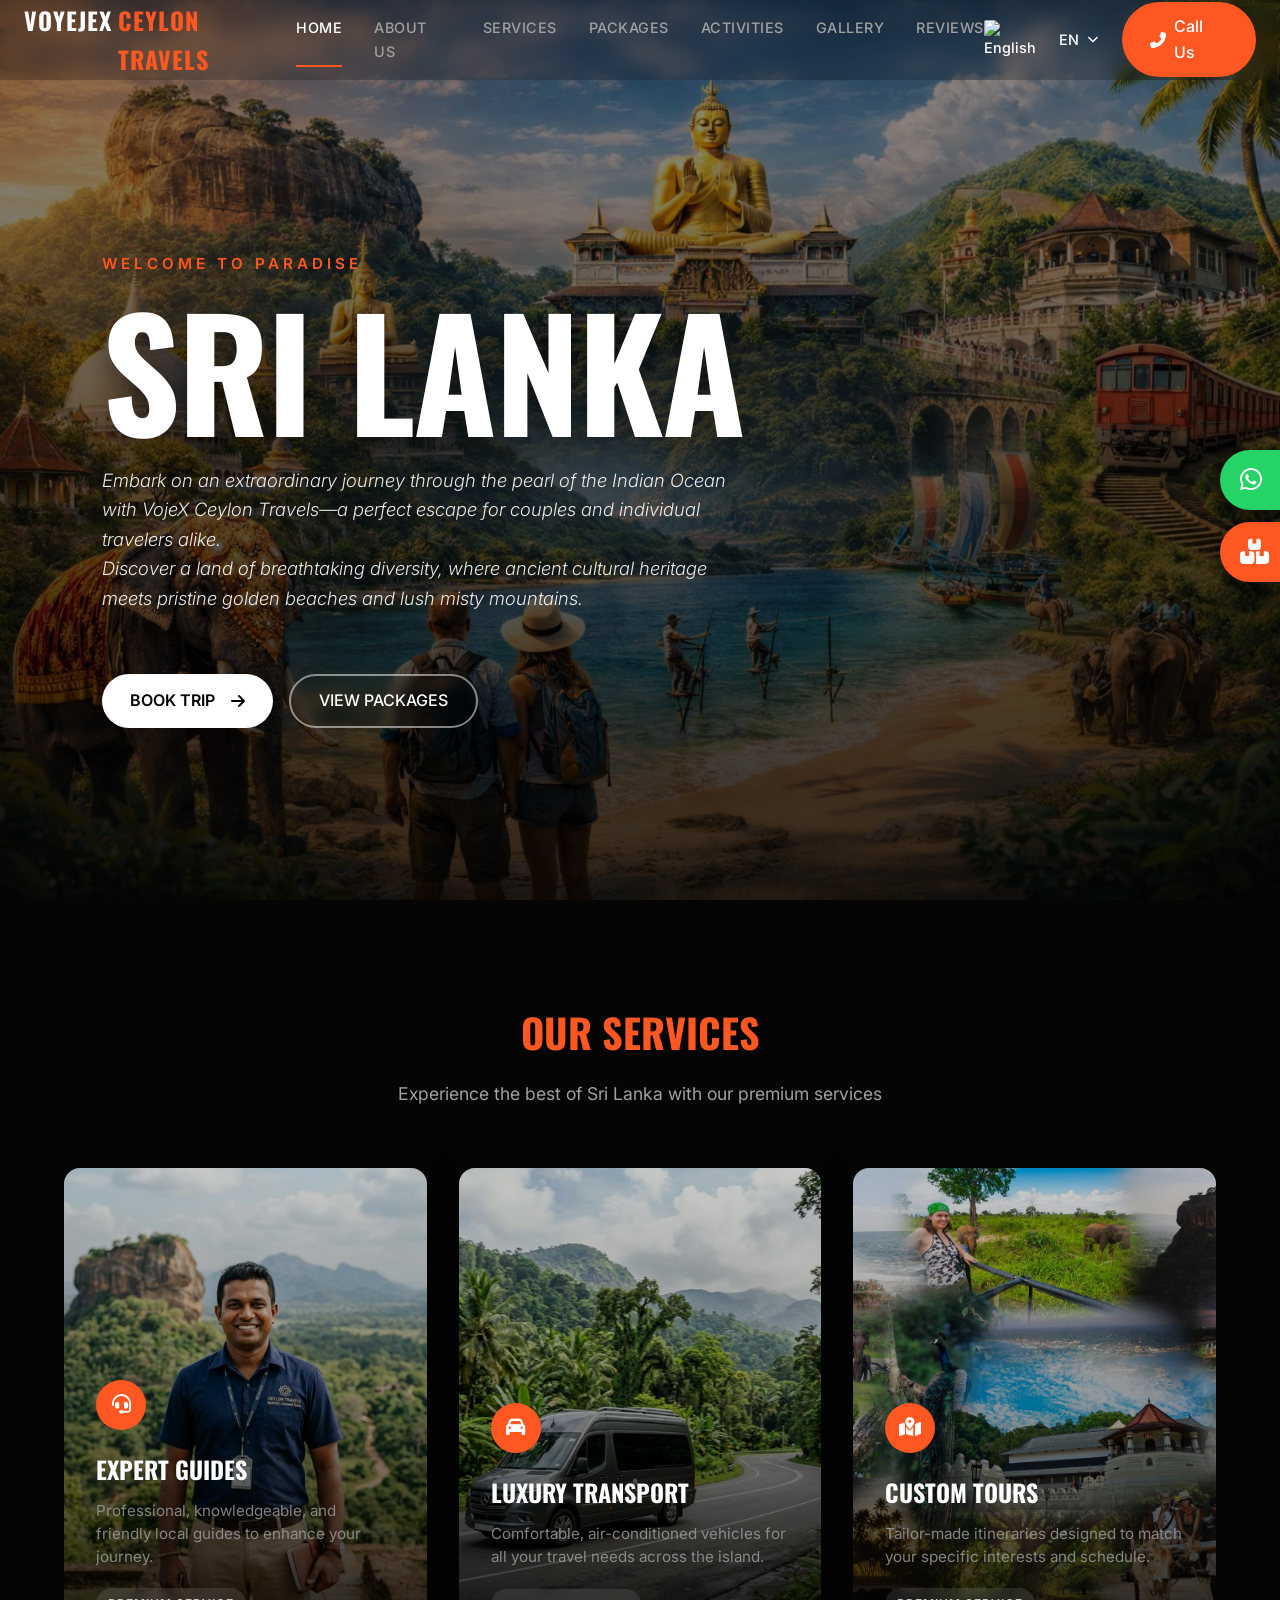
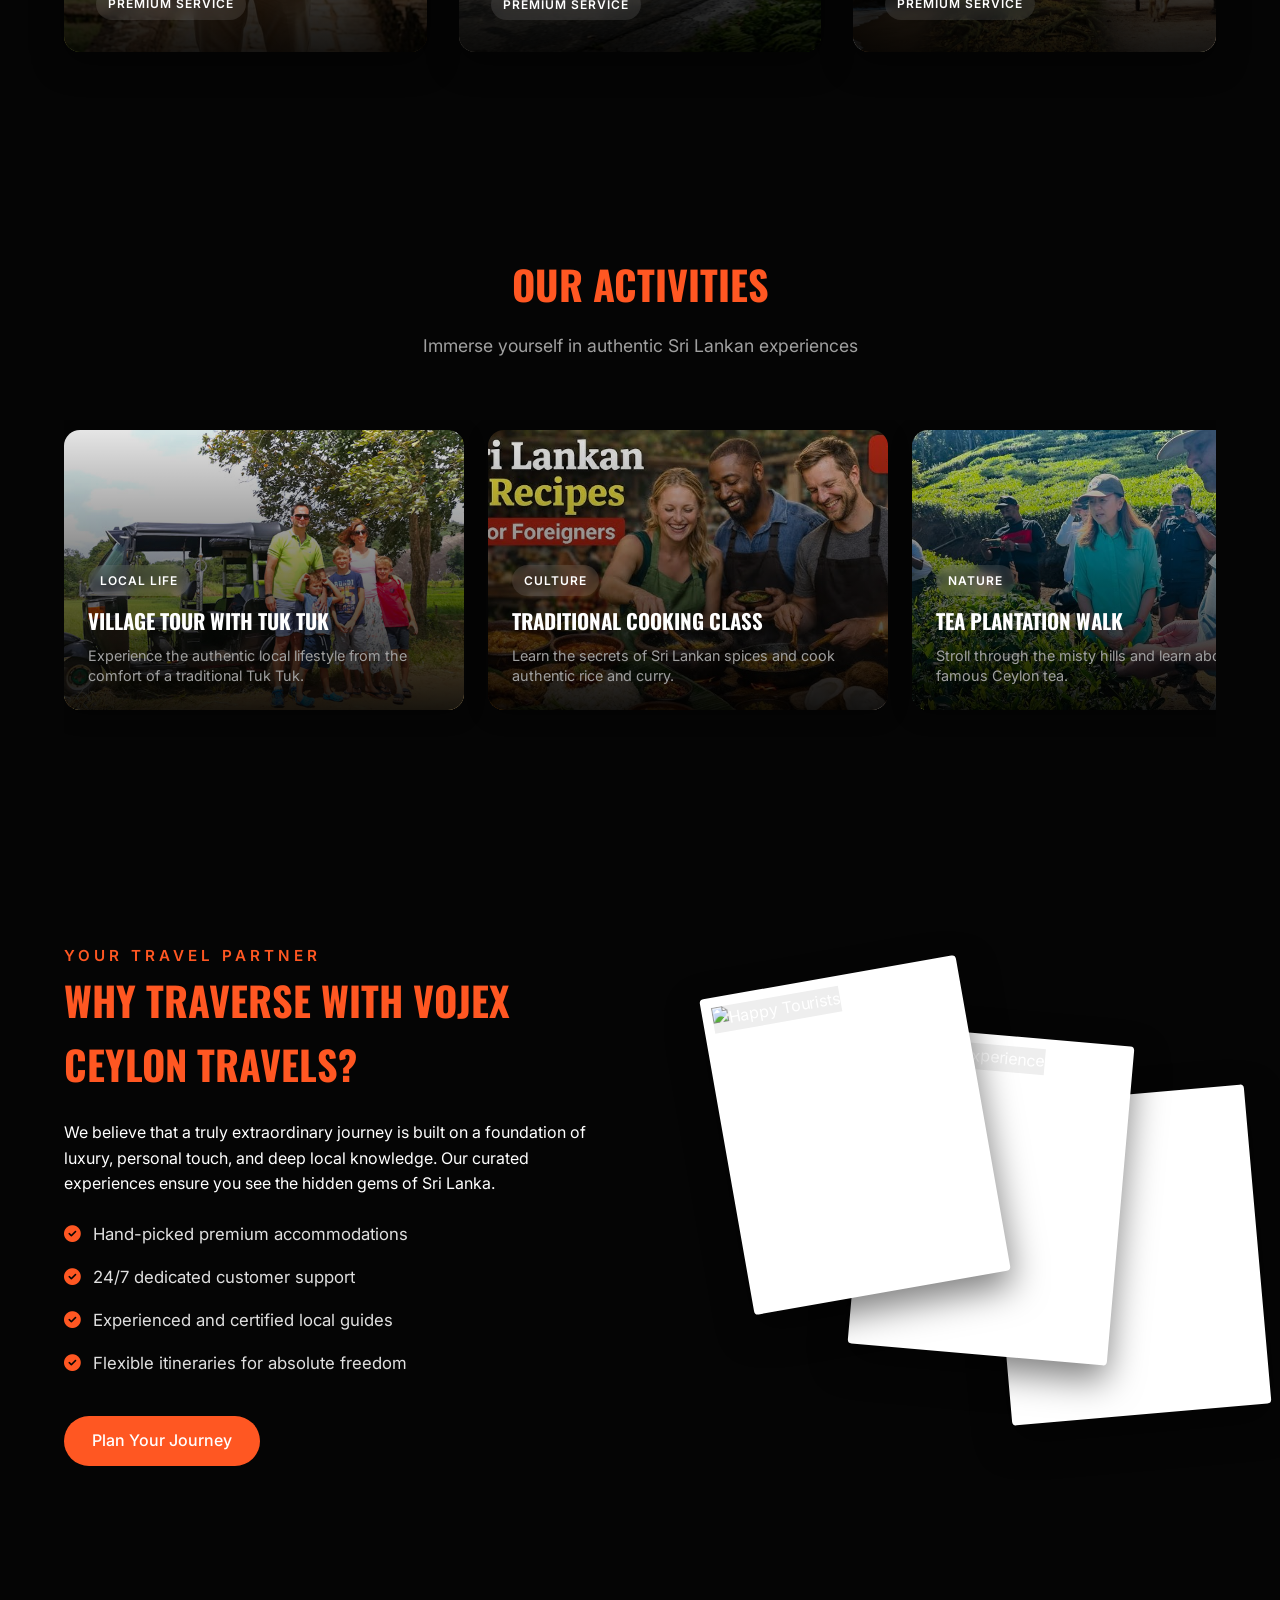
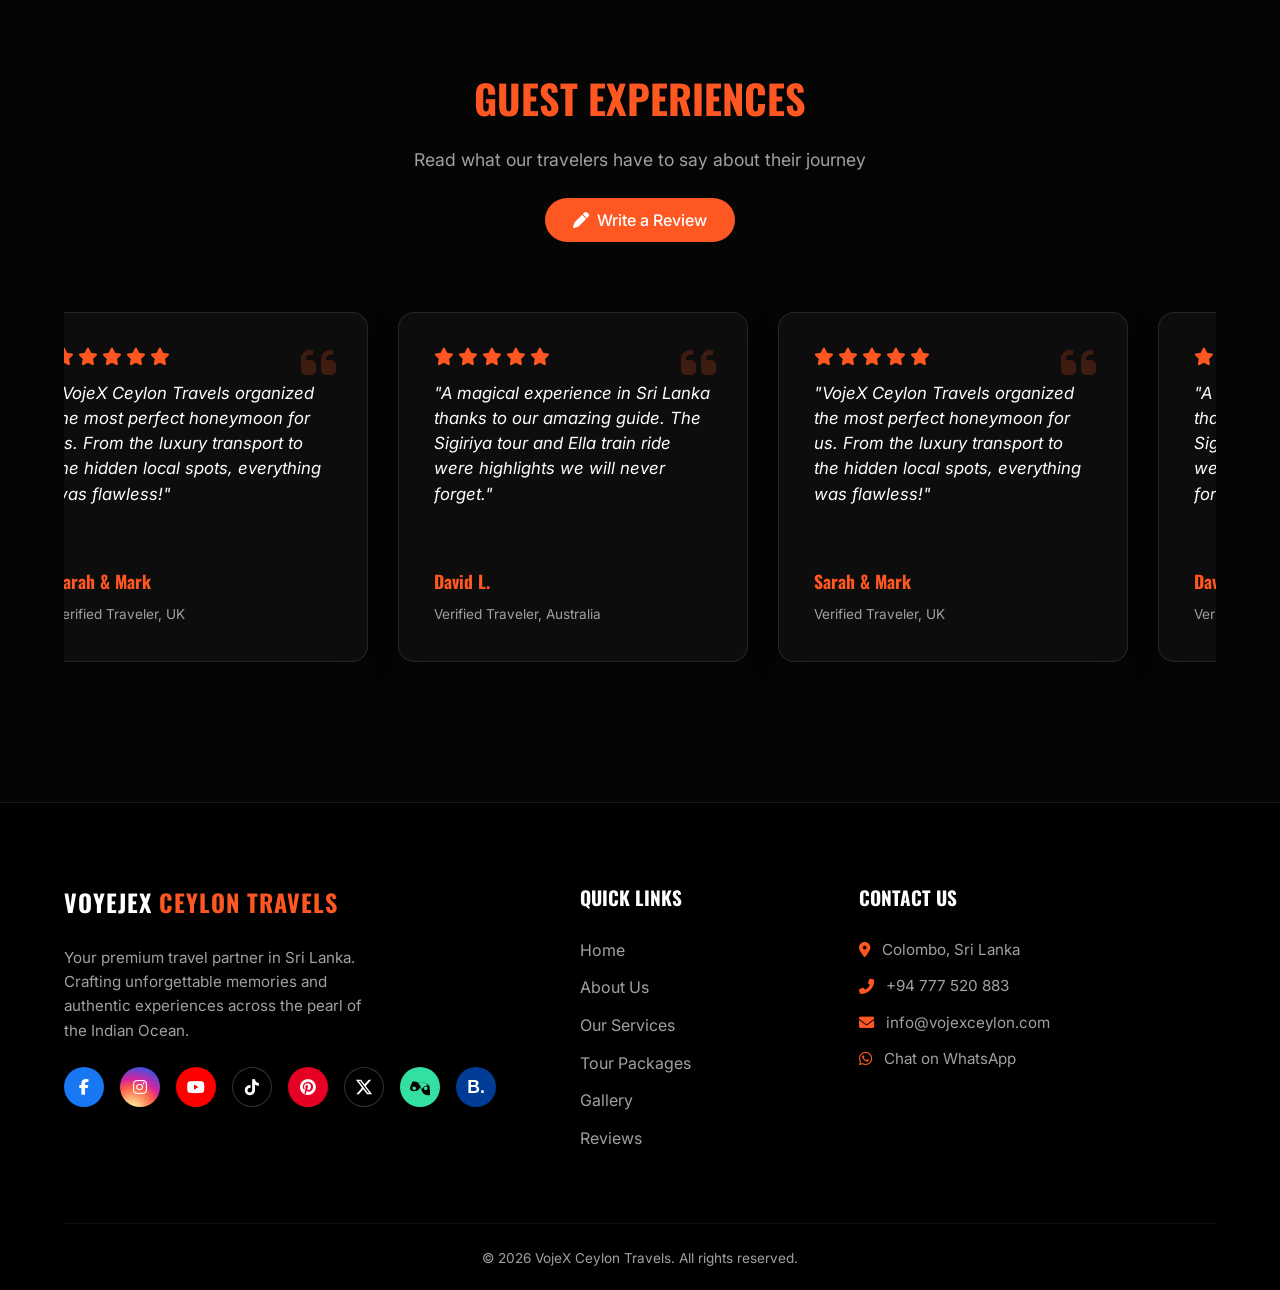
==== commit 643b63f1: "Add files via upload" ====
--- a/index.html
+++ b/index.html
@@ -24,6 +24,7 @@
 
             <nav class="desktop-nav" id="main-nav">
                 <a href="index.html" class="nav-link active">Home</a>
+                <a href="about.html" class="nav-link">About Us</a>
                 <a href="index.html#services" class="nav-link">Services</a>
                 <a href="packages.html" class="nav-link">Packages</a>
                 <a href="index.html#activities" class="nav-link">Activities</a>
@@ -39,16 +40,26 @@
                         <i class="fas fa-chevron-down text-xs"></i>
                     </div>
                     <div class="lang-dropdown" id="lang-menu">
-                        <a href="#" data-lang="EN" data-flag="gb" class="lang-option"><img
+                        <a href="#" data-lang="en" data-flag="gb" class="lang-option"><img
                                 src="https://flagcdn.com/w20/gb.png" alt="English"> English</a>
-                        <a href="#" data-lang="JA" data-flag="jp" class="lang-option"><img
-                                src="https://flagcdn.com/w20/jp.png" alt="Japanese"> 日本語</a>
-                        <a href="#" data-lang="RU" data-flag="ru" class="lang-option"><img
-                                src="https://flagcdn.com/w20/ru.png" alt="Russian"> Русский</a>
-                        <a href="#" data-lang="ZH" data-flag="cn" class="lang-option"><img
-                                src="https://flagcdn.com/w20/cn.png" alt="Chinese"> 中文</a>
-                        <a href="#" data-lang="DE" data-flag="de" class="lang-option"><img
-                                src="https://flagcdn.com/w20/de.png" alt="German"> Deutsch</a>
+                        <a href="#" data-lang="ar" data-flag="sa" class="lang-option"><img
+                                src="https://flagcdn.com/w20/sa.png" alt="Arabic"> Arabic</a>
+                        <a href="#" data-lang="zh-CN" data-flag="cn" class="lang-option"><img
+                                src="https://flagcdn.com/w20/cn.png" alt="Chinese"> Chinese</a>
+                        <a href="#" data-lang="nl" data-flag="nl" class="lang-option"><img
+                                src="https://flagcdn.com/w20/nl.png" alt="Dutch"> Dutch</a>
+                        <a href="#" data-lang="fr" data-flag="fr" class="lang-option"><img
+                                src="https://flagcdn.com/w20/fr.png" alt="French"> French</a>
+                        <a href="#" data-lang="de" data-flag="de" class="lang-option"><img
+                                src="https://flagcdn.com/w20/de.png" alt="German"> German</a>
+                        <a href="#" data-lang="it" data-flag="it" class="lang-option"><img
+                                src="https://flagcdn.com/w20/it.png" alt="Italian"> Italian</a>
+                        <a href="#" data-lang="pt" data-flag="pt" class="lang-option"><img
+                                src="https://flagcdn.com/w20/pt.png" alt="Portuguese"> Portuguese</a>
+                        <a href="#" data-lang="ru" data-flag="ru" class="lang-option"><img
+                                src="https://flagcdn.com/w20/ru.png" alt="Russian"> Russian</a>
+                        <a href="#" data-lang="es" data-flag="es" class="lang-option"><img
+                                src="https://flagcdn.com/w20/es.png" alt="Spanish"> Spanish</a>
                     </div>
                 </div>
                 <a href="tel:+94777520883" class="btn btn-primary btn-pill header-btn">
@@ -289,10 +300,18 @@
                     <p class="footer-desc">Your premium travel partner in Sri Lanka. Crafting unforgettable memories and
                         authentic experiences across the pearl of the Indian Ocean.</p>
                     <div class="social-links">
-                        <a href="#"><i class="fab fa-facebook-f"></i></a>
-                        <a href="#"><i class="fab fa-instagram"></i></a>
-                        <a href="#"><i class="fab fa-youtube"></i></a>
-                        <a href="#"><i class="fab fa-tripadvisor"></i></a>
+                        <a href="https://www.facebook.com/" target="_blank" style="background-color: #1877F2; color: white;" title="Facebook"><i class="fab fa-facebook-f"></i></a>
+                        <a href="https://www.instagram.com/" target="_blank" style="background: radial-gradient(circle at 30% 107%, #fdf497 0%, #fdf497 5%, #fd5949 45%, #d6249f 60%, #285AEB 90%); color: white;" title="Instagram"><i class="fab fa-instagram"></i></a>
+                        <a href="https://www.youtube.com/" target="_blank" style="background-color: #FF0000; color: white;" title="YouTube"><i class="fab fa-youtube"></i></a>
+                        <a href="https://www.tiktok.com/" target="_blank" style="background-color: #000000; color: white; border: 1px solid rgba(255,255,255,0.2);" title="TikTok"><i class="fab fa-tiktok"></i></a>
+                        <a href="https://www.pinterest.com/" target="_blank" style="background-color: #E60023; color: white;" title="Pinterest"><i class="fab fa-pinterest"></i></a>
+                        <a href="https://x.com/" target="_blank" style="background-color: #000000; color: white; border: 1px solid rgba(255,255,255,0.2); display: flex; align-items: center; justify-content: center;" title="X (Twitter)">
+                            <svg xmlns="http://www.w3.org/2000/svg" height="18" viewBox="0 0 512 512" fill="white"><path d="M389.2 48h70.6L305.6 224.2 487 464H345L233.7 318.6 106.5 464H35.8L200.7 275.5 26.8 48H172.4L273 180.4 389.2 48zM364.4 421.8h39.1L151.1 88h-42L364.4 421.8z"/></svg>
+                        </a>
+                        <a href="https://www.tripadvisor.com/" target="_blank" style="background-color: #34E0A1; color: black; display: flex; align-items: center; justify-content: center;" title="TripAdvisor">
+                            <svg xmlns="http://www.w3.org/2000/svg" height="20" viewBox="0 0 512 512" fill="black"><path d="M495.9 220c-11.4-1.2-25.2-1.8-40.4-1.8-67.4 0-125.6 42.1-152.1 102.7l-47.3-102.7c-26.6-60.6-84.7-102.7-152.1-102.7-15.2 0-29.1 .6-40.4 1.8C25.5 221.7 0 252 0 289.4c0 38.3 29.5 70.3 67.4 72.1 11.4 1.2 25.2 1.8 40.4 1.8 67.4 0 125.6-42.1 152.1-102.7l47.3 102.7c26.6 60.6 84.7 102.7 152.1 102.7 15.2 0 29.1-.6 40.4-1.8 38-1.8 67.4-33.8 67.4-72.1 0-38.3-29.5-70.3-67.4-72.1zM107.8 335.6c-25.5 0-46.3-20.8-46.3-46.3 0-25.5 20.8-46.3 46.3-46.3 25.5 0 46.3 20.8 46.3 46.3 .1 25.5-20.7 46.3-46.3 46.3zm296.4 0c-25.5 0-46.3-20.8-46.3-46.3 0-25.5 20.8-46.3 46.3-46.3 25.5 0 46.3 20.8 46.3 46.3 0 25.5-20.8 46.3-46.3 46.3zM256 128C103.7 128 0 216.5 0 289.4 0 290 0 291.8 .1 292.4 11.5 264.4 34.2 240.2 63.8 227.6 64.9 175.7 149.2 134.1 256 134.1s191.1 41.6 192.2 93.5c29.7 12.6 52.3 36.8 63.7 64.8 .1-.6 .1-2.4 .1-3 0-72.9-103.7-161.4-256-161.4z"/></svg>
+                        </a>
+                        <a href="https://www.booking.com/" target="_blank" style="background-color: #003B95; color: white; font-family: Arial, sans-serif; font-weight: 800; font-size: 1.1rem; text-decoration: none;" title="Booking.com">B.</a>
                     </div>
                 </div>
 
@@ -300,11 +319,11 @@
                     <h3>Quick Links</h3>
                     <ul>
                         <li><a href="index.html">Home</a></li>
-                        <li><a href="index.html#about">About Us</a></li>
+                        <li><a href="about.html">About Us</a></li>
                         <li><a href="index.html#services">Our Services</a></li>
                         <li><a href="packages.html">Tour Packages</a></li>
                         <li><a href="gallery.html">Gallery</a></li>
-                        <li><a href="index.html#reviews">Testimonials</a></li>
+                        <li><a href="index.html#reviews">Reviews</a></li>
                     </ul>
                 </div>
 
@@ -375,6 +394,14 @@
         </div>
     </div>
 
+    <div id="google_translate_element" style="display: none;"></div>
+    <script type="text/javascript">
+        function googleTranslateElementInit() {
+            new google.translate.TranslateElement({ pageLanguage: 'en', includedLanguages: 'en,ar,zh-CN,nl,fr,de,it,pt,ru,es', autoDisplay: false }, 'google_translate_element');
+        }
+    </script>
+    <script type="text/javascript"
+        src="https://translate.google.com/translate_a/element.js?cb=googleTranslateElementInit"></script>
     <script src="script.js"></script>
 </body>
 
--- a/styles.css
+++ b/styles.css
@@ -1496,7 +1496,7 @@
 }
 
 #reviews {
-    background-image: linear-gradient(rgba(5, 5, 5, 0.6), rgba(5, 5, 5, 0.6)), url('https://images.unsplash.com/photo-1546708973-c3df9dbdf322?q=80&w=1920&auto=format&fit=crop');
+    background-image: linear-gradient(rgba(255, 251, 251, 0.975), rgba(255, 255, 255, 0.997)), url('https://images.unsplash.com/photo-1546708973-c3df9dbdf322?q=80&w=1920&auto=format&fit=crop');
     background-size: cover;
     background-position: center;
     background-attachment: fixed;
@@ -1564,4 +1564,58 @@
     line-height: 1.6;
     font-style: italic;
     font-weight: 300;
+}
+
+/* About Us Page */
+#about-page {
+    background-image: linear-gradient(rgba(0, 0, 0, 0.8), rgba(5, 5, 5, 0.8)), url('images/bord.png');
+    background-size: cover;
+    background-position: center;
+    background-attachment: fixed;
+}
+
+.about-grid {
+    display: grid;
+    grid-template-columns: 1fr;
+    gap: 40px;
+    margin-bottom: 60px;
+}
+
+@media (min-width: 768px) {
+    .about-grid {
+        grid-template-columns: 1fr 1fr;
+    }
+}
+
+.team-img {
+    position: relative;
+    height: 350px;
+    border-radius: var(--radius-card);
+    overflow: hidden;
+    margin-bottom: 20px;
+}
+
+.team-img img {
+    width: 100%;
+    height: 100%;
+    object-fit: cover;
+    transition: transform var(--transition-slow);
+}
+
+.team-card:hover .team-img img {
+    transform: scale(1.08);
+}
+
+.team-card {
+    background-color: var(--clr-bg);
+    padding: 24px;
+    border-radius: var(--radius-card);
+    border: 1px solid var(--clr-border);
+    transition: all var(--transition-normal);
+}
+
+.team-card:hover {
+    border-color: var(--clr-primary);
+    transform: translateY(-8px);
+    box-shadow: 0 10px 30px rgba(0, 0, 0, 0.5);
 }
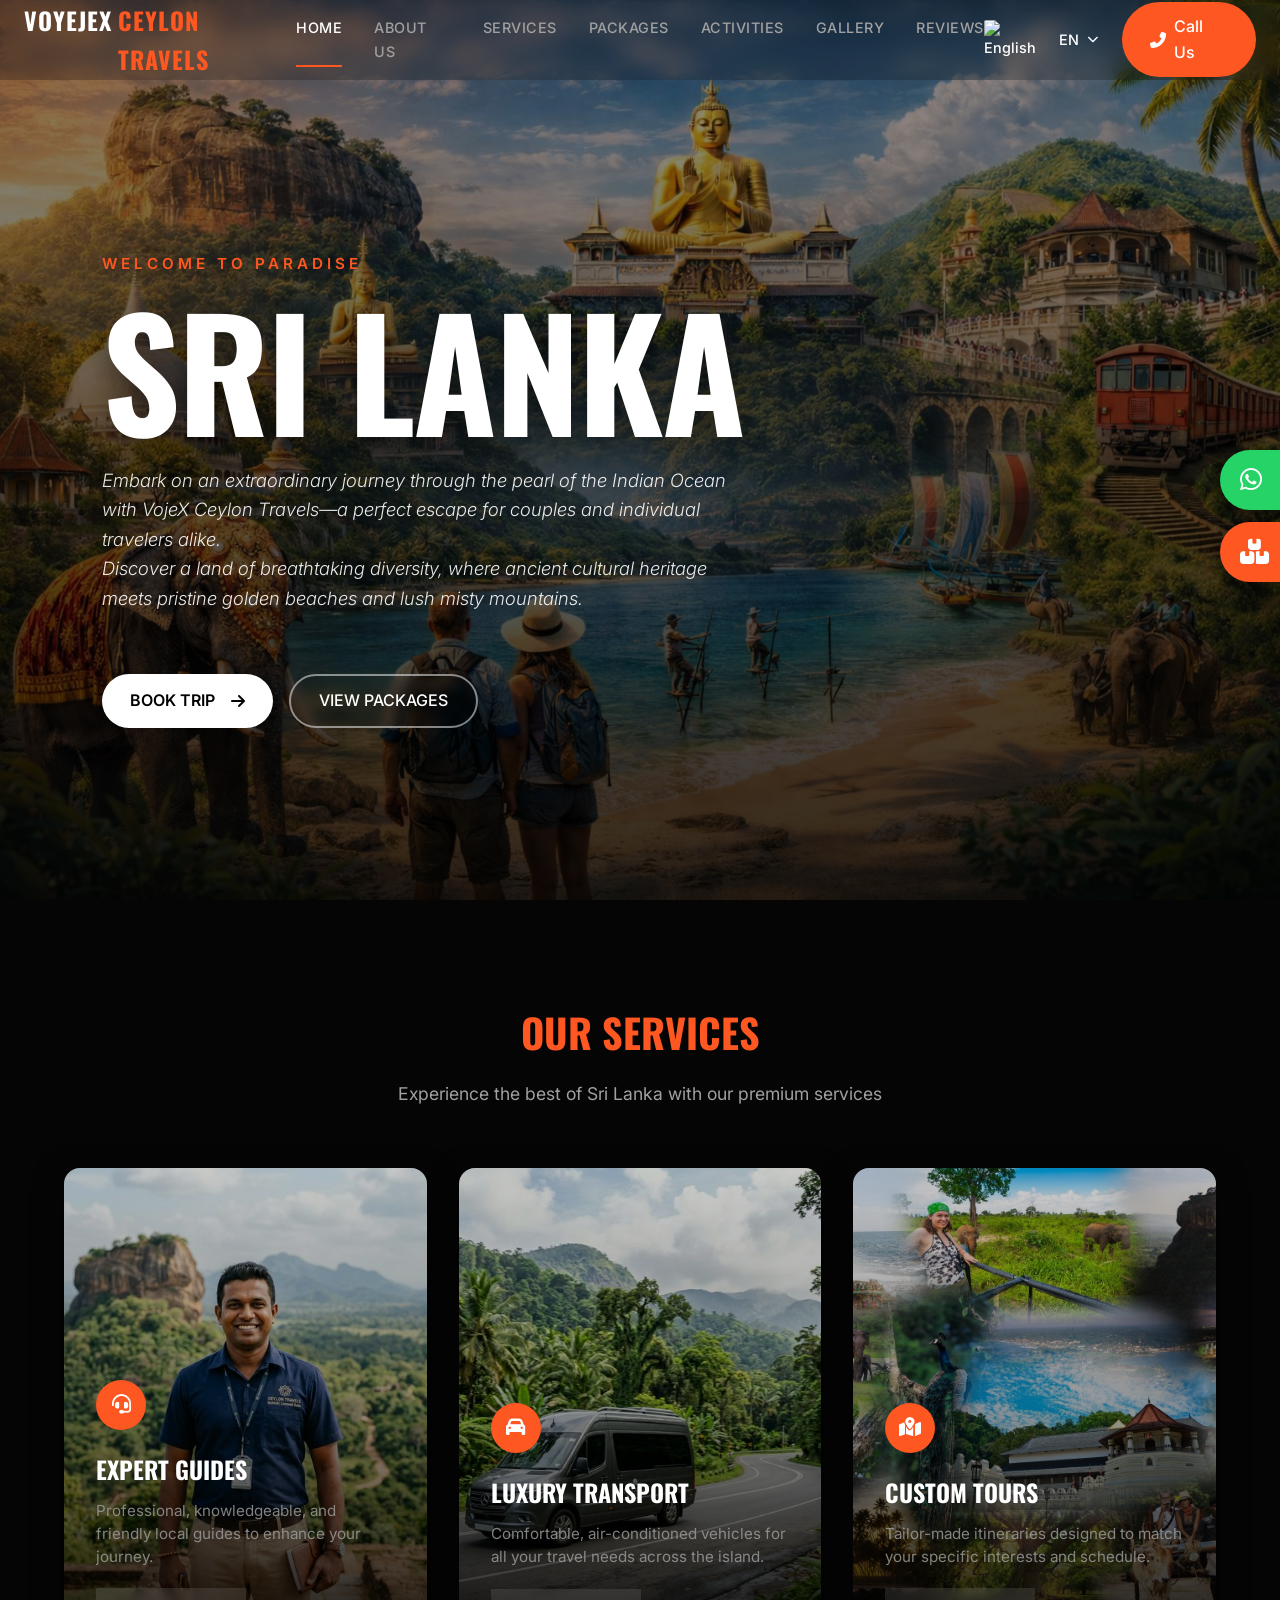
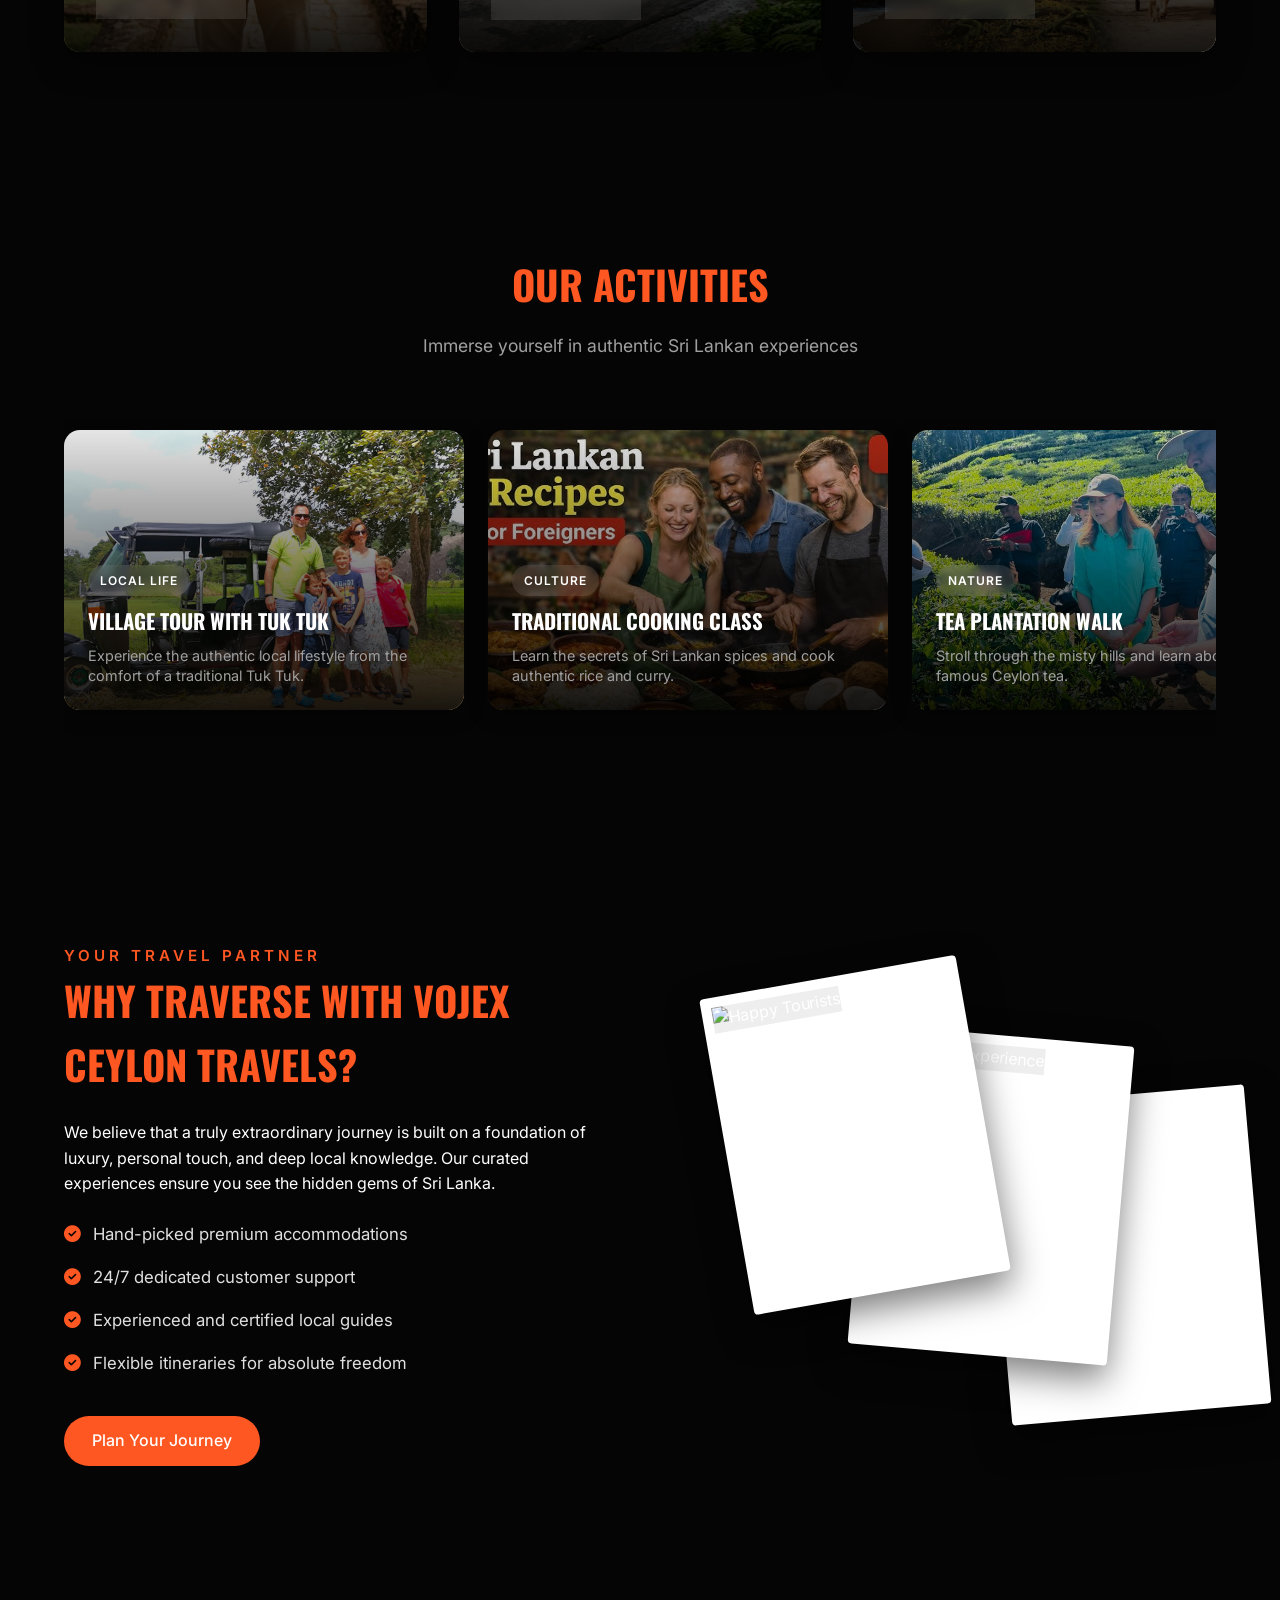
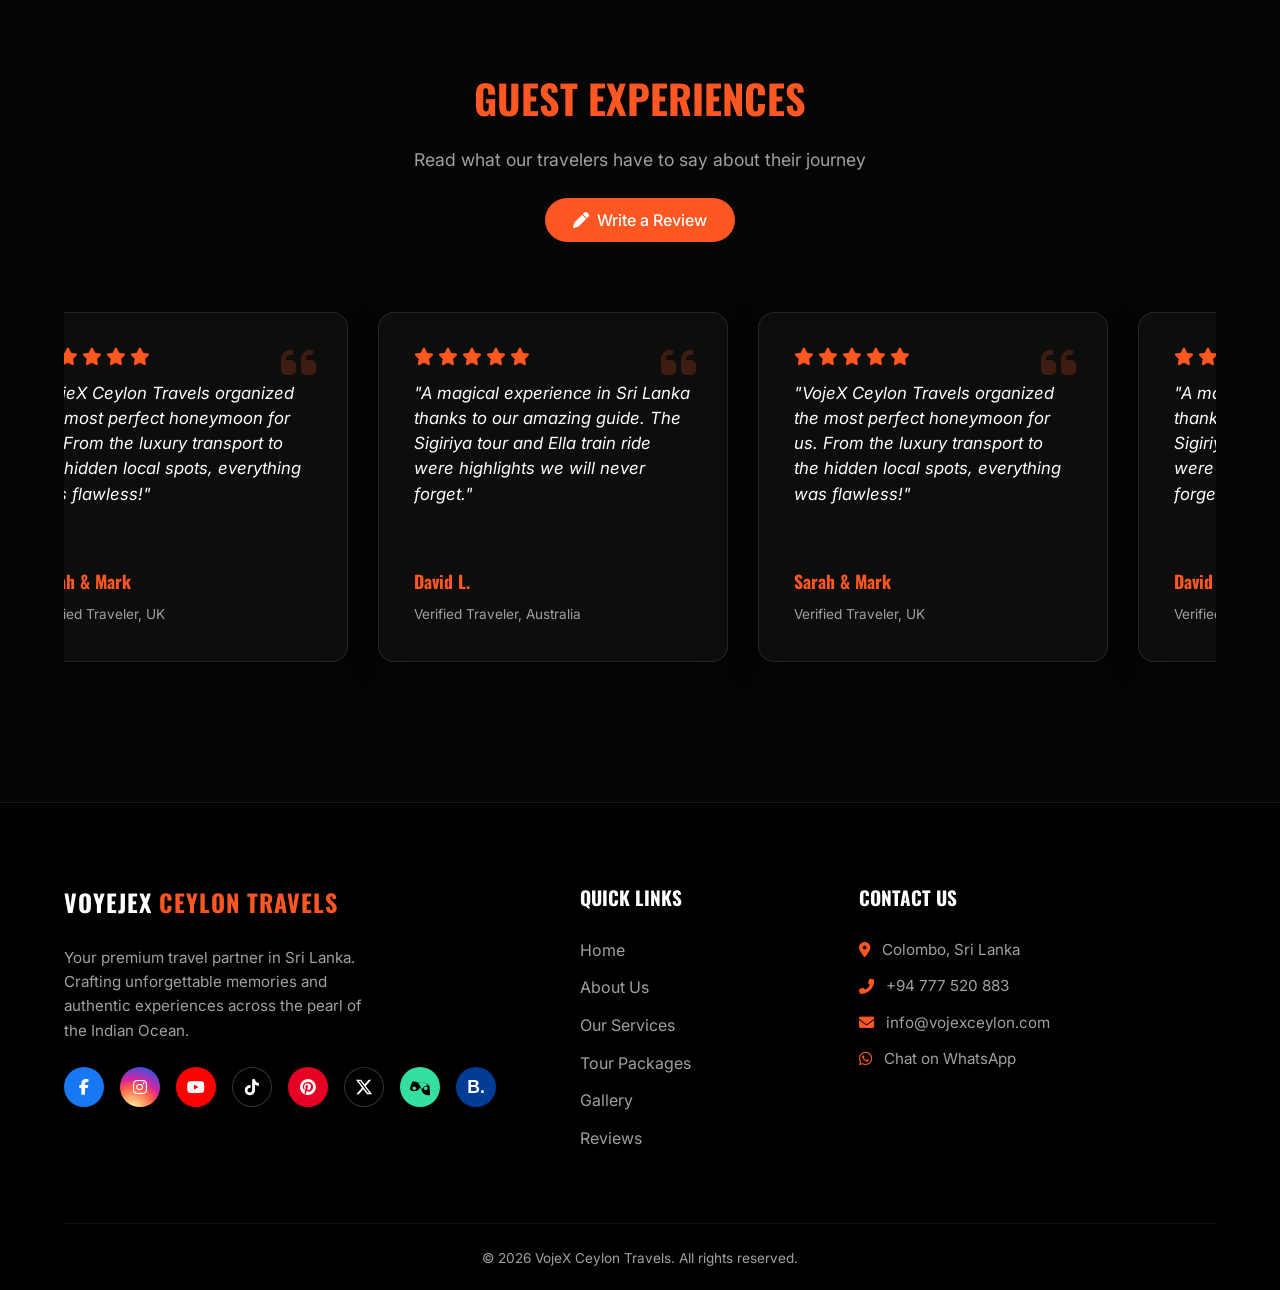
==== commit 75031cdd: "Add files via upload" ====
--- a/index.html
+++ b/index.html
@@ -394,7 +394,7 @@
         </div>
     </div>
 
-    <div id="google_translate_element" style="display: none;"></div>
+    <div id="google_translate_element"></div>
     <script type="text/javascript">
         function googleTranslateElementInit() {
             new google.translate.TranslateElement({ pageLanguage: 'en', includedLanguages: 'en,ar,zh-CN,nl,fr,de,it,pt,ru,es', autoDisplay: false }, 'google_translate_element');
--- a/styles.css
+++ b/styles.css
@@ -1618,4 +1618,131 @@
     border-color: var(--clr-primary);
     transform: translateY(-8px);
     box-shadow: 0 10px 30px rgba(0, 0, 0, 0.5);
+}
+
+/* Hide Google Translate native UI completely */
+.goog-te-banner-frame.skiptranslate, 
+.goog-te-banner-frame,
+#goog-gt-tt, 
+.goog-te-balloon-frame {
+    display: none !important;
+}
+
+body {
+    top: 0px !important;
+    position: static !important;
+}
+
+.goog-tooltip {
+    display: none !important;
+}
+
+.goog-tooltip:hover {
+    display: none !important;
+}
+
+.goog-text-highlight {
+    background-color: transparent !important;
+    box-shadow: none !important;
+}
+
+/* Mobile Optimization (Responsive Fixes) */
+@media (max-width: 768px) {
+    /* Section sizing */
+    .section {
+        padding: 60px 0;
+    }
+    
+    /* Typography scaling */
+    .section-title {
+        font-size: 2rem;
+    }
+    
+    .huge-title {
+        font-size: clamp(3rem, 10vw, 5rem);
+    }
+    
+    /* Header layout fixes */
+    .header-actions {
+        gap: 12px;
+    }
+    
+    .lang-switcher {
+        font-size: 0.8rem;
+    }
+    
+    .btn {
+        padding: 10px 20px;
+        font-size: 0.9rem;
+    }
+    
+    /* Hero */
+    .hero-content {
+        padding: 0 5%;
+        margin-top: 50px;
+    }
+    
+    /* Modals need more room */
+    .tour-modal-content, .review-form-container {
+        width: 95%;
+        padding: 20px;
+        margin: 10px;
+        max-height: 85vh;
+    }
+    
+    .modal-body {
+        padding: 15px;
+    }
+    
+    .modal-body h2 {
+        font-size: 1.5rem;
+    }
+    
+    .modal-body img {
+        height: 220px;
+    }
+    
+    .tour-card, .activity-card {
+        min-width: 280px;
+    }
+}
+
+@media (max-width: 576px) {
+    .huge-title {
+        font-size: 2.8rem;
+    }
+    
+    .hero-desc {
+        font-size: 0.95rem;
+    }
+    
+    .tours-grid, .services-grid, .about-grid {
+        gap: 20px;
+    }
+    
+    .tour-card, .service-card, .activity-card {
+        min-width: 100%;
+    }
+    
+    /* Footer elements */
+    .footer-desc {
+        max-width: 100%;
+    }
+    
+    /* Side buttons smaller on phones */
+    .side-btn {
+        width: 45px;
+        height: 45px;
+        font-size: 1.2rem;
+        padding-left: 14px;
+    }
+    
+    .side-btn:hover {
+        width: 180px;
+    }
+    
+    .side-btn span {
+        font-size: 0.85rem;
+        margin-left: 10px;
+    }
 }
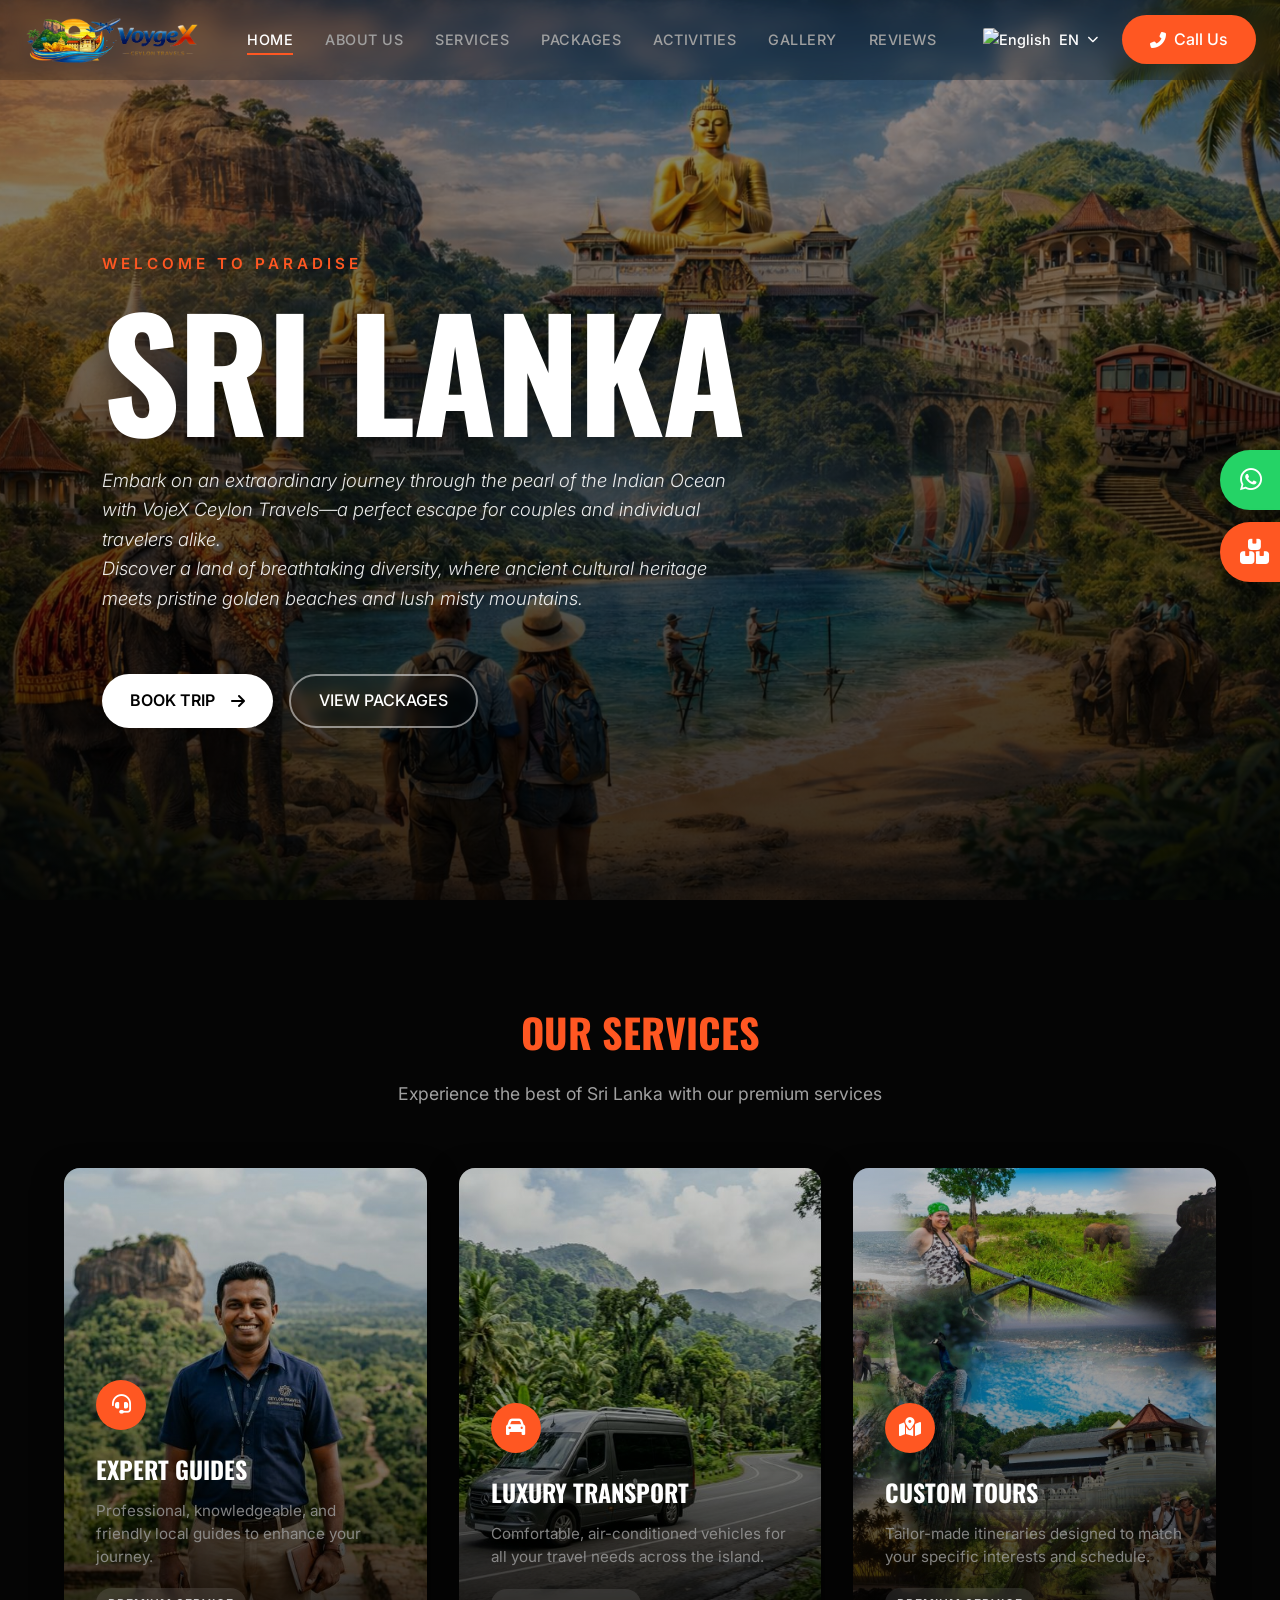
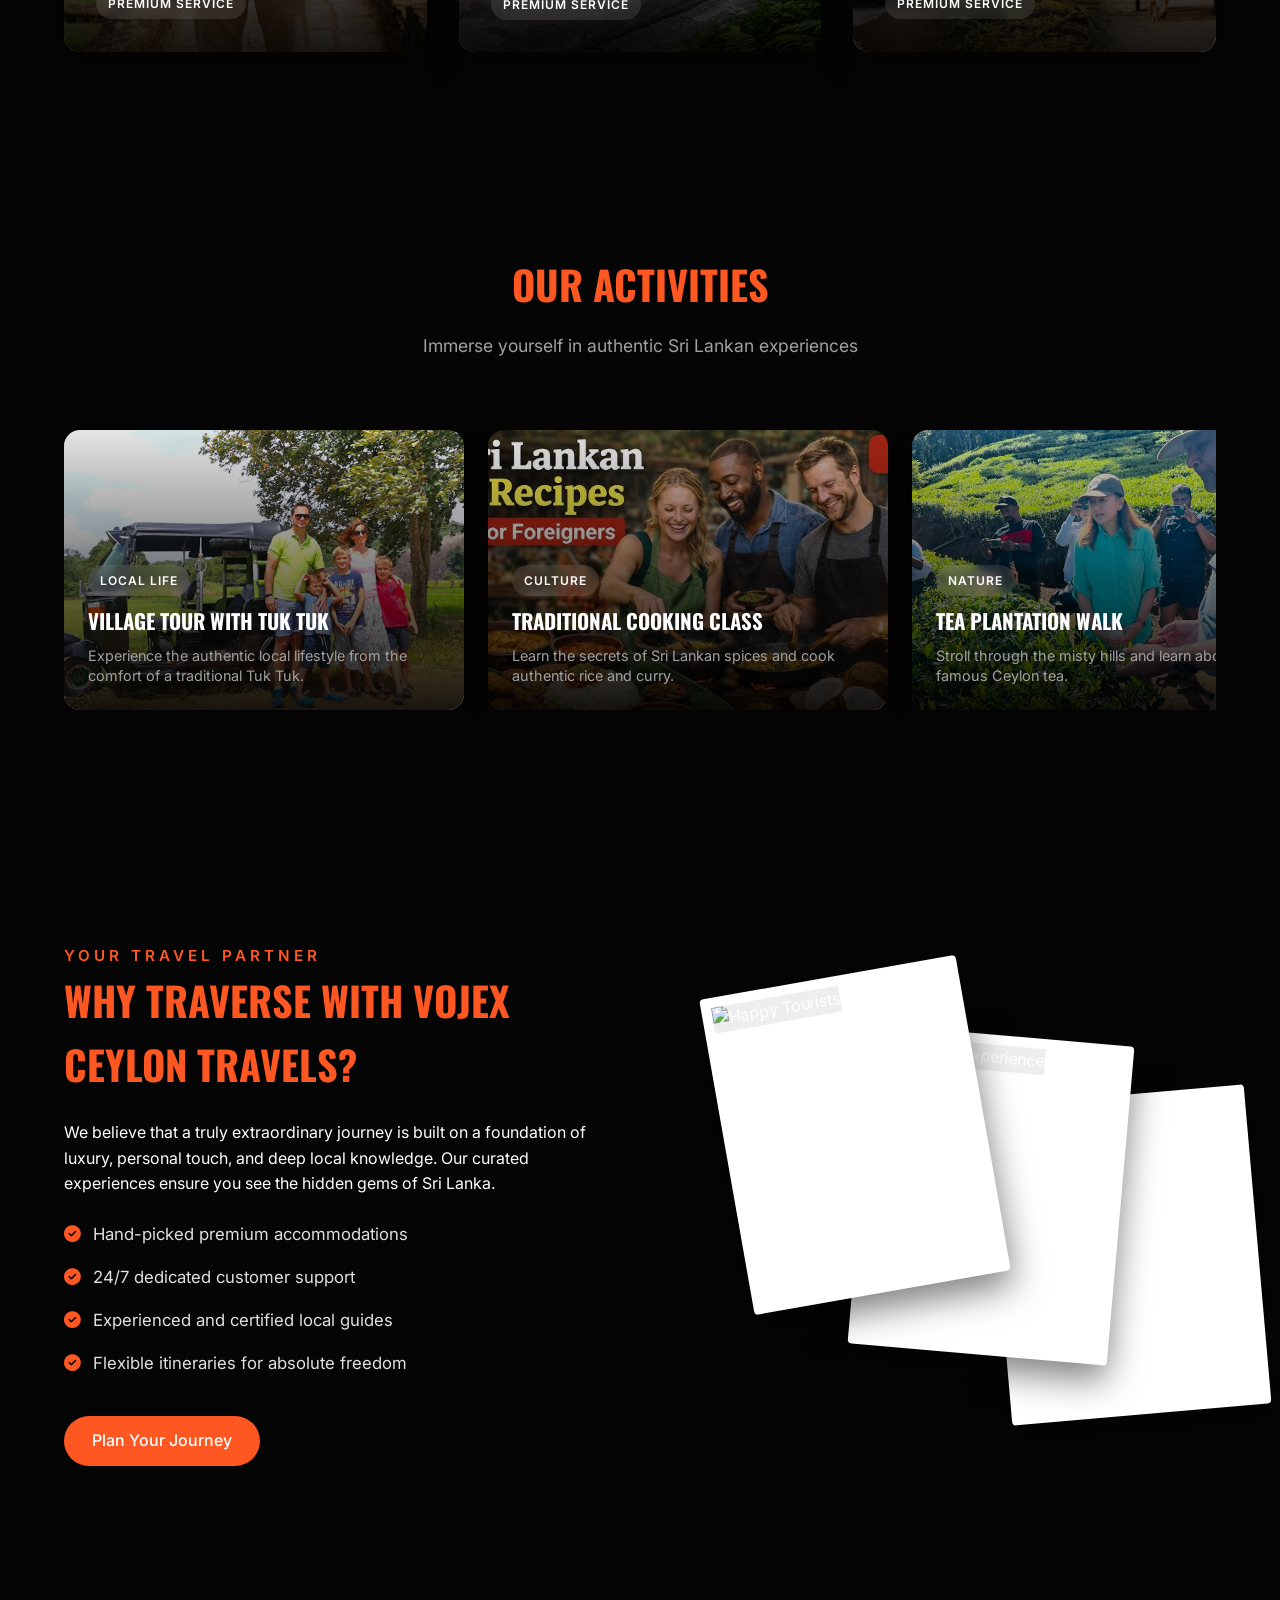
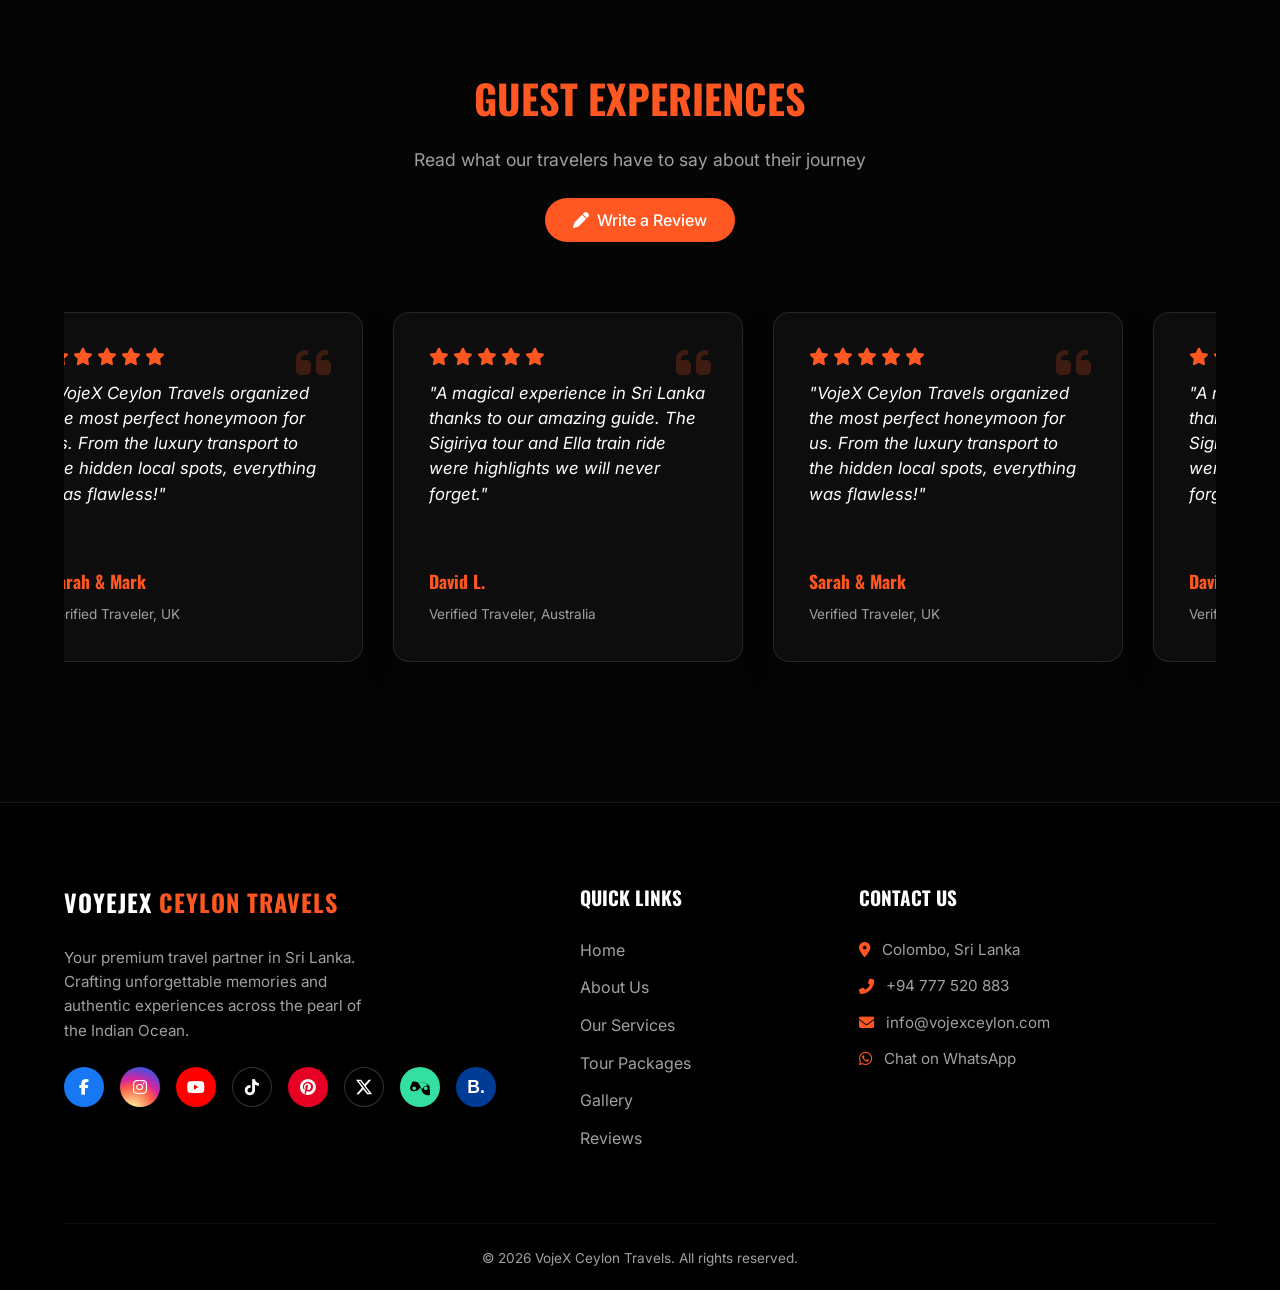
==== commit 24f33bea: "Add files via upload" ====
--- a/index.html
+++ b/index.html
@@ -12,14 +12,15 @@
         rel="stylesheet">
     <link rel="stylesheet" href="https://cdnjs.cloudflare.com/ajax/libs/font-awesome/6.4.0/css/all.min.css">
     <link rel="stylesheet" href="styles.css">
+    <link rel="icon" type="image/png" href="images/logo1.png">
 </head>
 
 <body>
     <!-- Header -->
     <header id="main-header">
         <div class="header-container">
-            <a href="#" class="logo">
-                <span class="logo-text">VoyejeX</span> <span class="logo-highlight">Ceylon Travels</span>
+            <a href="index.html" class="logo" style="display: flex; align-items: center;">
+                <img src="images/custom.png" alt="VojeX Ceylon Travels" style="height: 50px; width: auto;">
             </a>
 
             <nav class="desktop-nav" id="main-nav">
@@ -300,18 +301,40 @@
                     <p class="footer-desc">Your premium travel partner in Sri Lanka. Crafting unforgettable memories and
                         authentic experiences across the pearl of the Indian Ocean.</p>
                     <div class="social-links">
-                        <a href="https://www.facebook.com/" target="_blank" style="background-color: #1877F2; color: white;" title="Facebook"><i class="fab fa-facebook-f"></i></a>
-                        <a href="https://www.instagram.com/" target="_blank" style="background: radial-gradient(circle at 30% 107%, #fdf497 0%, #fdf497 5%, #fd5949 45%, #d6249f 60%, #285AEB 90%); color: white;" title="Instagram"><i class="fab fa-instagram"></i></a>
-                        <a href="https://www.youtube.com/" target="_blank" style="background-color: #FF0000; color: white;" title="YouTube"><i class="fab fa-youtube"></i></a>
-                        <a href="https://www.tiktok.com/" target="_blank" style="background-color: #000000; color: white; border: 1px solid rgba(255,255,255,0.2);" title="TikTok"><i class="fab fa-tiktok"></i></a>
-                        <a href="https://www.pinterest.com/" target="_blank" style="background-color: #E60023; color: white;" title="Pinterest"><i class="fab fa-pinterest"></i></a>
-                        <a href="https://x.com/" target="_blank" style="background-color: #000000; color: white; border: 1px solid rgba(255,255,255,0.2); display: flex; align-items: center; justify-content: center;" title="X (Twitter)">
-                            <svg xmlns="http://www.w3.org/2000/svg" height="18" viewBox="0 0 512 512" fill="white"><path d="M389.2 48h70.6L305.6 224.2 487 464H345L233.7 318.6 106.5 464H35.8L200.7 275.5 26.8 48H172.4L273 180.4 389.2 48zM364.4 421.8h39.1L151.1 88h-42L364.4 421.8z"/></svg>
+                        <a href="https://www.facebook.com/" target="_blank"
+                            style="background-color: #1877F2; color: white;" title="Facebook"><i
+                                class="fab fa-facebook-f"></i></a>
+                        <a href="https://www.instagram.com/" target="_blank"
+                            style="background: radial-gradient(circle at 30% 107%, #fdf497 0%, #fdf497 5%, #fd5949 45%, #d6249f 60%, #285AEB 90%); color: white;"
+                            title="Instagram"><i class="fab fa-instagram"></i></a>
+                        <a href="https://www.youtube.com/" target="_blank"
+                            style="background-color: #FF0000; color: white;" title="YouTube"><i
+                                class="fab fa-youtube"></i></a>
+                        <a href="https://www.tiktok.com/" target="_blank"
+                            style="background-color: #000000; color: white; border: 1px solid rgba(255,255,255,0.2);"
+                            title="TikTok"><i class="fab fa-tiktok"></i></a>
+                        <a href="https://www.pinterest.com/" target="_blank"
+                            style="background-color: #E60023; color: white;" title="Pinterest"><i
+                                class="fab fa-pinterest"></i></a>
+                        <a href="https://x.com/" target="_blank"
+                            style="background-color: #000000; color: white; border: 1px solid rgba(255,255,255,0.2); display: flex; align-items: center; justify-content: center;"
+                            title="X (Twitter)">
+                            <svg xmlns="http://www.w3.org/2000/svg" height="18" viewBox="0 0 512 512" fill="white">
+                                <path
+                                    d="M389.2 48h70.6L305.6 224.2 487 464H345L233.7 318.6 106.5 464H35.8L200.7 275.5 26.8 48H172.4L273 180.4 389.2 48zM364.4 421.8h39.1L151.1 88h-42L364.4 421.8z" />
+                            </svg>
                         </a>
-                        <a href="https://www.tripadvisor.com/" target="_blank" style="background-color: #34E0A1; color: black; display: flex; align-items: center; justify-content: center;" title="TripAdvisor">
-                            <svg xmlns="http://www.w3.org/2000/svg" height="20" viewBox="0 0 512 512" fill="black"><path d="M495.9 220c-11.4-1.2-25.2-1.8-40.4-1.8-67.4 0-125.6 42.1-152.1 102.7l-47.3-102.7c-26.6-60.6-84.7-102.7-152.1-102.7-15.2 0-29.1 .6-40.4 1.8C25.5 221.7 0 252 0 289.4c0 38.3 29.5 70.3 67.4 72.1 11.4 1.2 25.2 1.8 40.4 1.8 67.4 0 125.6-42.1 152.1-102.7l47.3 102.7c26.6 60.6 84.7 102.7 152.1 102.7 15.2 0 29.1-.6 40.4-1.8 38-1.8 67.4-33.8 67.4-72.1 0-38.3-29.5-70.3-67.4-72.1zM107.8 335.6c-25.5 0-46.3-20.8-46.3-46.3 0-25.5 20.8-46.3 46.3-46.3 25.5 0 46.3 20.8 46.3 46.3 .1 25.5-20.7 46.3-46.3 46.3zm296.4 0c-25.5 0-46.3-20.8-46.3-46.3 0-25.5 20.8-46.3 46.3-46.3 25.5 0 46.3 20.8 46.3 46.3 0 25.5-20.8 46.3-46.3 46.3zM256 128C103.7 128 0 216.5 0 289.4 0 290 0 291.8 .1 292.4 11.5 264.4 34.2 240.2 63.8 227.6 64.9 175.7 149.2 134.1 256 134.1s191.1 41.6 192.2 93.5c29.7 12.6 52.3 36.8 63.7 64.8 .1-.6 .1-2.4 .1-3 0-72.9-103.7-161.4-256-161.4z"/></svg>
+                        <a href="https://www.tripadvisor.com/" target="_blank"
+                            style="background-color: #34E0A1; color: black; display: flex; align-items: center; justify-content: center;"
+                            title="TripAdvisor">
+                            <svg xmlns="http://www.w3.org/2000/svg" height="20" viewBox="0 0 512 512" fill="black">
+                                <path
+                                    d="M495.9 220c-11.4-1.2-25.2-1.8-40.4-1.8-67.4 0-125.6 42.1-152.1 102.7l-47.3-102.7c-26.6-60.6-84.7-102.7-152.1-102.7-15.2 0-29.1 .6-40.4 1.8C25.5 221.7 0 252 0 289.4c0 38.3 29.5 70.3 67.4 72.1 11.4 1.2 25.2 1.8 40.4 1.8 67.4 0 125.6-42.1 152.1-102.7l47.3 102.7c26.6 60.6 84.7 102.7 152.1 102.7 15.2 0 29.1-.6 40.4-1.8 38-1.8 67.4-33.8 67.4-72.1 0-38.3-29.5-70.3-67.4-72.1zM107.8 335.6c-25.5 0-46.3-20.8-46.3-46.3 0-25.5 20.8-46.3 46.3-46.3 25.5 0 46.3 20.8 46.3 46.3 .1 25.5-20.7 46.3-46.3 46.3zm296.4 0c-25.5 0-46.3-20.8-46.3-46.3 0-25.5 20.8-46.3 46.3-46.3 25.5 0 46.3 20.8 46.3 46.3 0 25.5-20.8 46.3-46.3 46.3zM256 128C103.7 128 0 216.5 0 289.4 0 290 0 291.8 .1 292.4 11.5 264.4 34.2 240.2 63.8 227.6 64.9 175.7 149.2 134.1 256 134.1s191.1 41.6 192.2 93.5c29.7 12.6 52.3 36.8 63.7 64.8 .1-.6 .1-2.4 .1-3 0-72.9-103.7-161.4-256-161.4z" />
+                            </svg>
                         </a>
-                        <a href="https://www.booking.com/" target="_blank" style="background-color: #003B95; color: white; font-family: Arial, sans-serif; font-weight: 800; font-size: 1.1rem; text-decoration: none;" title="Booking.com">B.</a>
+                        <a href="https://www.booking.com/" target="_blank"
+                            style="background-color: #003B95; color: white; font-family: Arial, sans-serif; font-weight: 800; font-size: 1.1rem; text-decoration: none;"
+                            title="Booking.com">B.</a>
                     </div>
                 </div>
 
--- a/styles.css
+++ b/styles.css
@@ -299,7 +299,9 @@
         right: -100%;
         width: 100%;
         height: 100vh;
-        background-color: var(--clr-bg);
+        background-color: rgba(10, 10, 10, 0.98); /* Solid background for visibility */
+        backdrop-filter: blur(20px);
+        -webkit-backdrop-filter: blur(20px);
         flex-direction: column;
         align-items: center;
         justify-content: center;
@@ -318,6 +320,19 @@
 
     .hamburger {
         display: flex;
+        z-index: 1001; /* Keep above dropdown */
+    }
+
+    .hamburger.active .bar:nth-child(1) {
+        transform: translateY(7px) rotate(45deg);
+    }
+
+    .hamburger.active .bar:nth-child(2) {
+        opacity: 0;
+    }
+
+    .hamburger.active .bar:nth-child(3) {
+        transform: translateY(-7px) rotate(-45deg);
     }
 
     .header-btn {
@@ -501,7 +516,7 @@
 /* Services */
 .services-grid {
     display: grid;
-    grid-template-columns: repeat(auto-fit, minmax(300px, 1fr));
+    grid-template-columns: repeat(auto-fit, minmax(260px, 1fr));
     gap: 32px;
 }
 
@@ -605,7 +620,7 @@
 
 .tours-grid {
     display: grid;
-    grid-template-columns: repeat(auto-fit, minmax(320px, 1fr));
+    grid-template-columns: repeat(auto-fit, minmax(260px, 1fr));
     gap: 32px;
 }
 
@@ -915,28 +930,87 @@
     transform: rotate(0deg) scale(1.05);
 }
 
+@media (max-width: 992px) {
+    .why-us-visuals {
+        height: 350px;
+        margin-top: 30px;
+        flex: none;
+    }
+
+    .polaroid {
+        width: 160px;
+        height: 200px;
+        left: 50%;
+        margin-left: -80px;
+    }
+
+    .p-1 {
+        top: 40px;
+        transform: translateX(-70px) rotate(-12deg);
+    }
+
+    .p-1:hover {
+        transform: translateX(-70px) rotate(-5deg) scale(1.05);
+    }
+
+    .p-2 {
+        top: 80px;
+        transform: translateX(0) scale(1.1) rotate(5deg);
+        z-index: 5;
+    }
+
+    .p-2:hover {
+        transform: translateX(0) scale(1.15) rotate(0deg);
+    }
+
+    .p-3 {
+        top: 40px;
+        transform: translateX(70px) rotate(8deg);
+    }
+
+    .p-3:hover {
+        transform: translateX(70px) rotate(0deg) scale(1.05);
+    }
+}
+
 @media (max-width: 576px) {
     .why-us-visuals {
-        height: 400px;
+        height: 280px;
+        margin-top: 20px;
+        flex: none;
     }
 
     .polaroid {
-        width: 180px;
-        height: 220px;
+        width: 130px;
+        height: 160px;
+        margin-left: -65px;
     }
 
     .p-1 {
-        left: 0;
+        top: 20px;
+        transform: translateX(-50px) rotate(-12deg);
+    }
+
+    .p-1:hover {
+        transform: translateX(-50px) rotate(-5deg) scale(1.05);
     }
 
     .p-2 {
-        left: 25%;
         top: 60px;
+        transform: translateX(0) scale(1.1) rotate(5deg);
+    }
+
+    .p-2:hover {
+        transform: translateX(0) scale(1.15) rotate(0deg);
     }
 
     .p-3 {
-        left: 50%;
-        top: 120px;
+        top: 20px;
+        transform: translateX(50px) rotate(8deg);
+    }
+
+    .p-3:hover {
+        transform: translateX(50px) rotate(0deg) scale(1.05);
     }
 }
 
@@ -1721,7 +1795,8 @@
     }
     
     .tour-card, .service-card, .activity-card {
-        min-width: 100%;
+        min-width: 0;
+        width: 100%;
     }
     
     /* Footer elements */
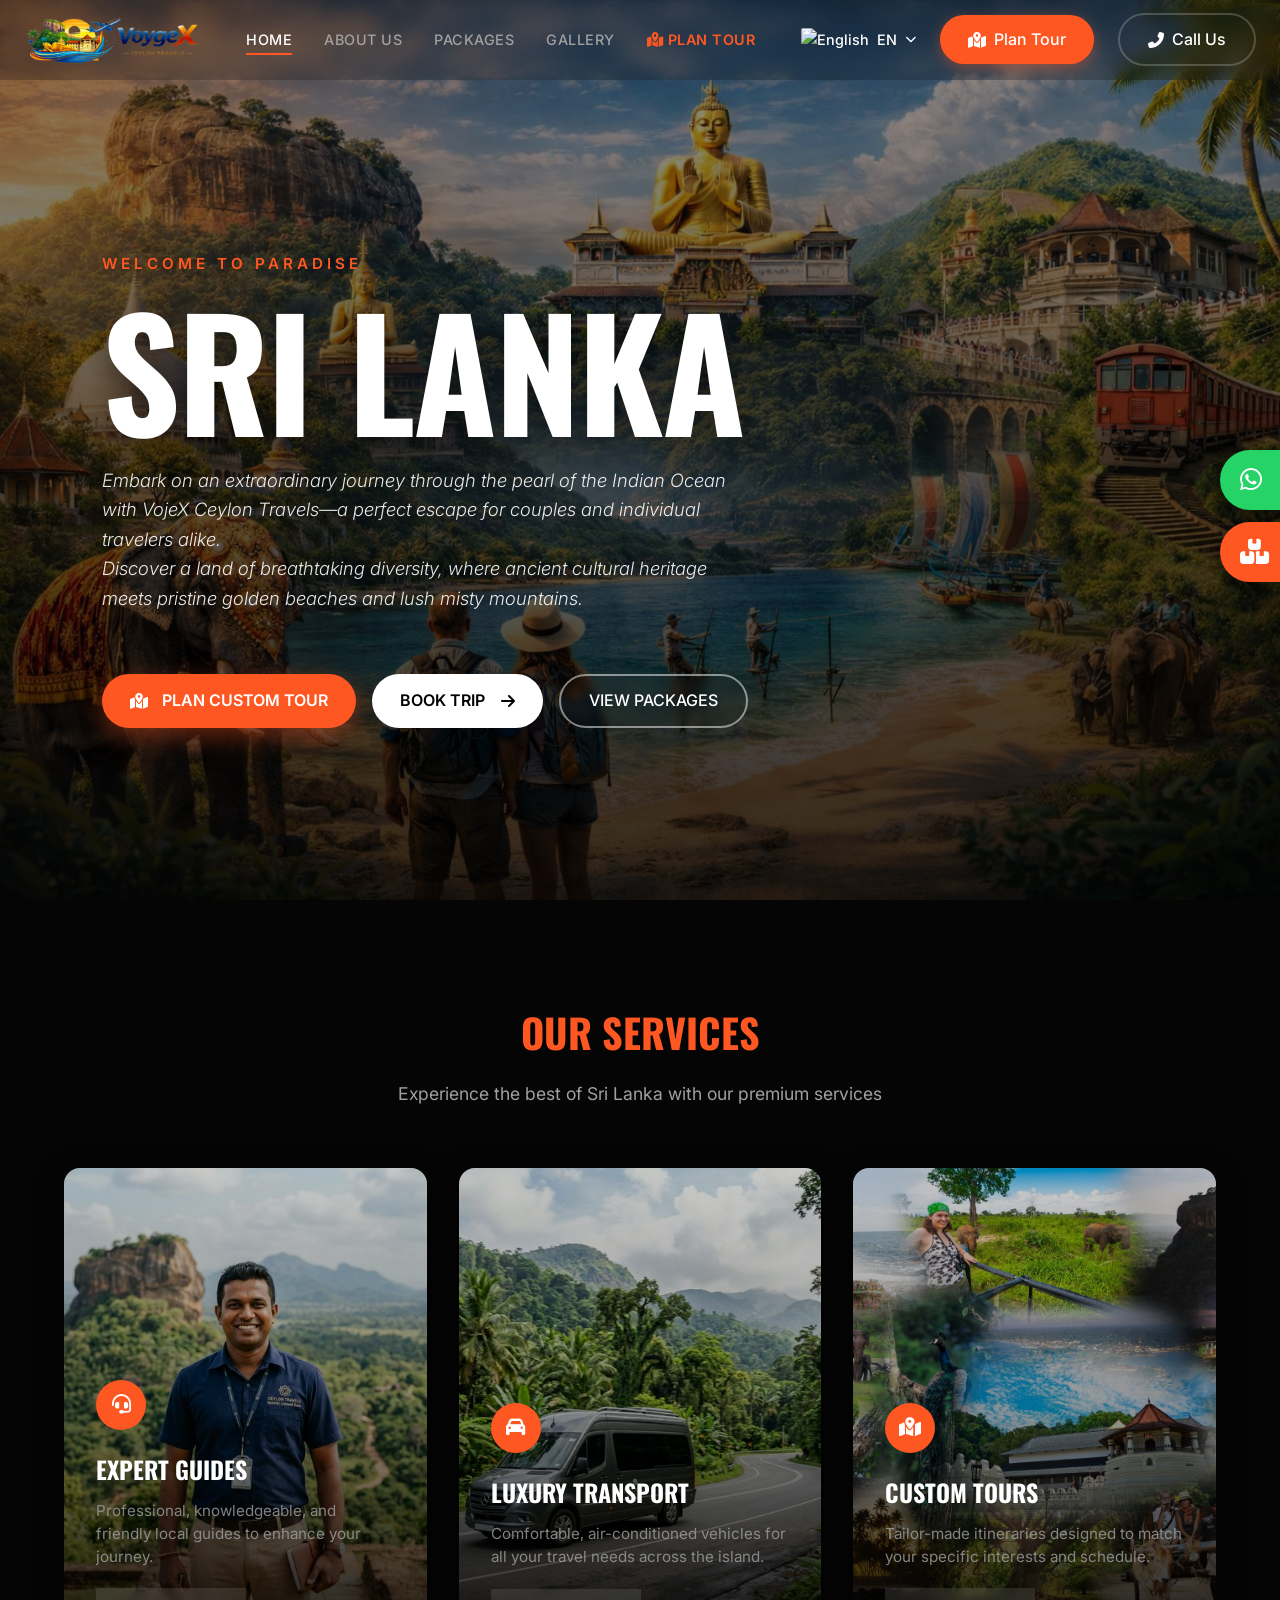
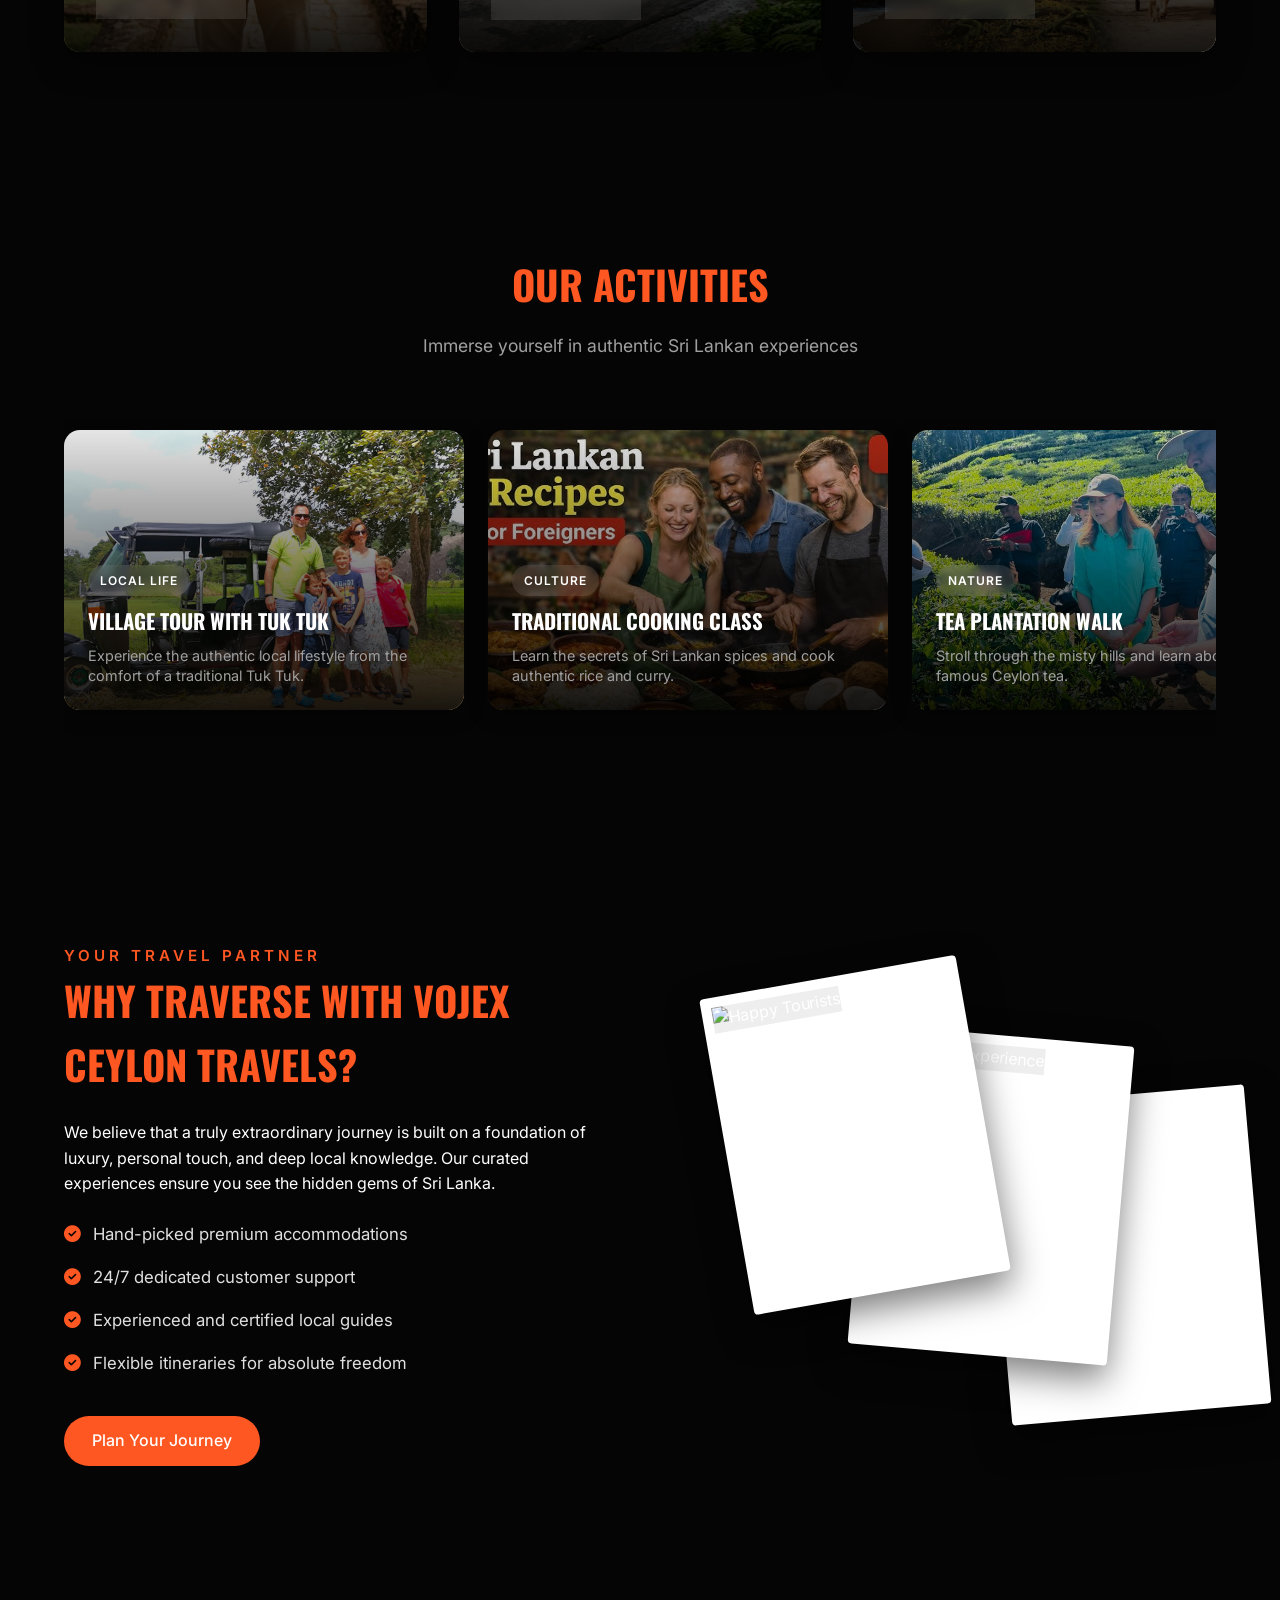
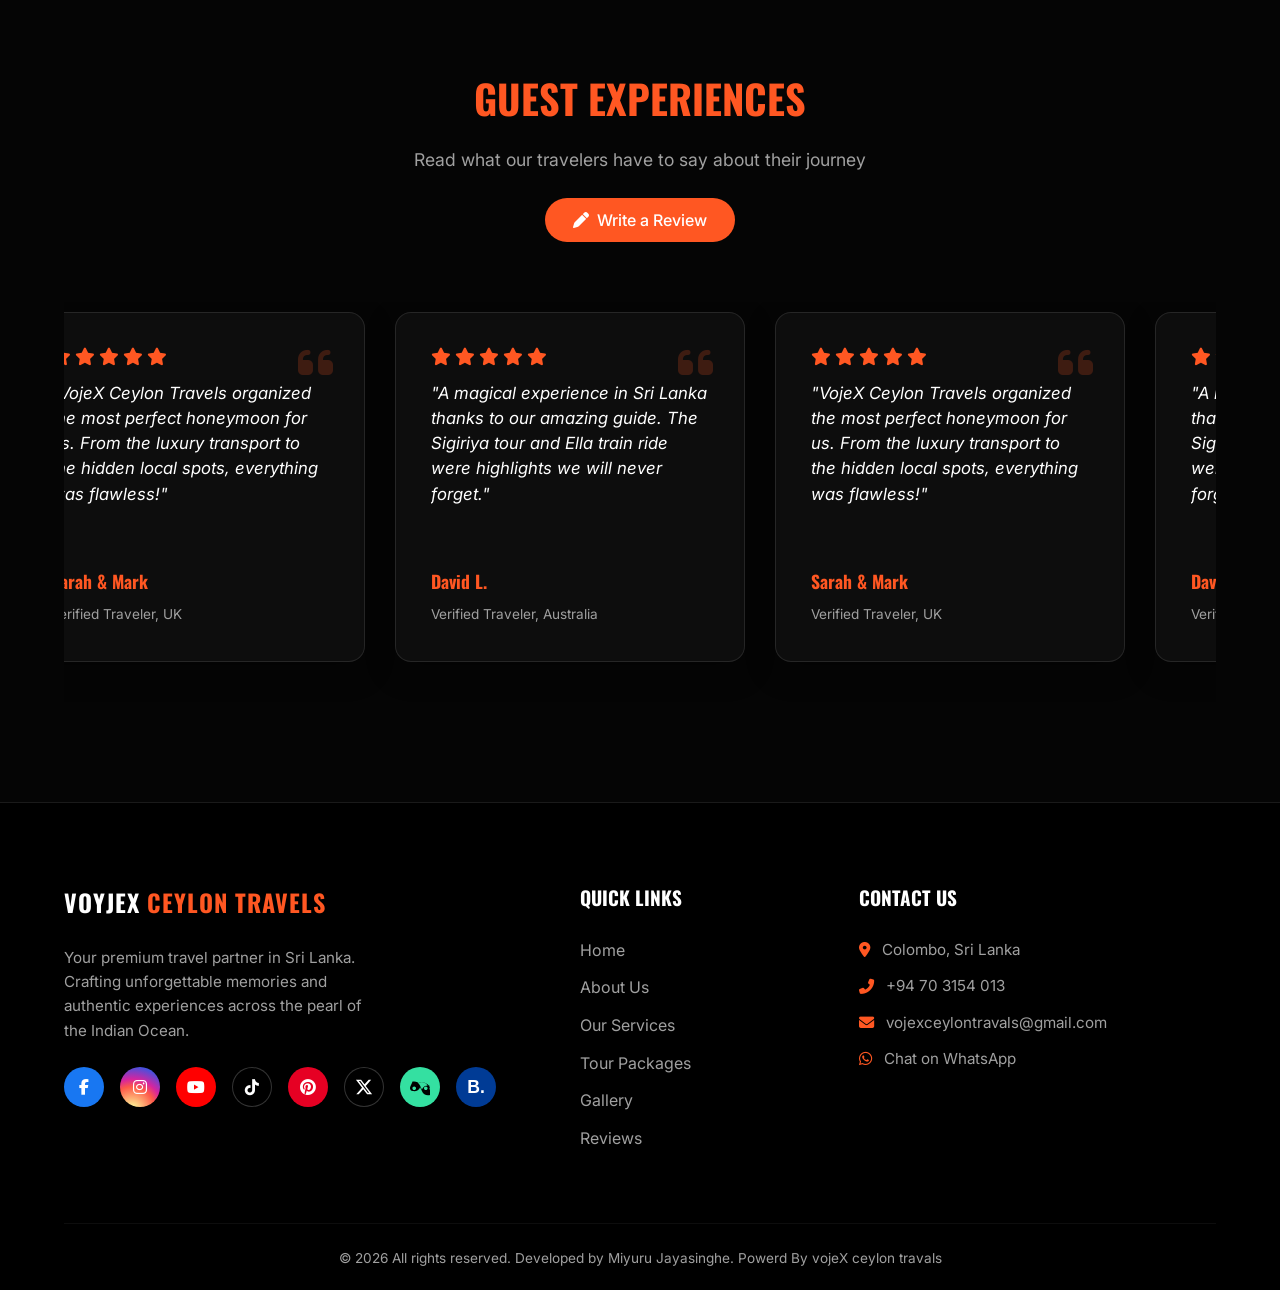
==== commit 8f5e5229: "Add files via upload" ====
--- a/index.html
+++ b/index.html
@@ -26,11 +26,9 @@
             <nav class="desktop-nav" id="main-nav">
                 <a href="index.html" class="nav-link active">Home</a>
                 <a href="about.html" class="nav-link">About Us</a>
-                <a href="index.html#services" class="nav-link">Services</a>
                 <a href="packages.html" class="nav-link">Packages</a>
-                <a href="index.html#activities" class="nav-link">Activities</a>
                 <a href="gallery.html" class="nav-link">Gallery</a>
-                <a href="index.html#reviews" class="nav-link">Reviews</a>
+                <a href="planner.html" class="nav-link" style="color: var(--clr-primary); font-weight: 600;"><i class="fas fa-map-marked-alt"></i> Plan Tour</a>
             </nav>
 
             <div class="header-actions">
@@ -63,7 +61,10 @@
                                 src="https://flagcdn.com/w20/es.png" alt="Spanish"> Spanish</a>
                     </div>
                 </div>
-                <a href="tel:+94777520883" class="btn btn-primary btn-pill header-btn">
+                <a href="planner.html" class="btn btn-primary btn-pill header-btn" style="box-shadow: 0 4px 14px rgba(255,87,34,0.4);">
+                    <i class="fas fa-map-marked-alt"></i> <span>Plan Tour</span>
+                </a>
+                <a href="tel:+94777520883" class="btn btn-ghost btn-pill header-btn" style="border-color: rgba(255,255,255,0.2);">
                     <i class="fas fa-phone-alt"></i> <span>Call Us</span>
                 </a>
                 <button class="hamburger" id="menu-btn" aria-label="Toggle Menu">
@@ -94,6 +95,10 @@
                         beaches and lush misty mountains.
                     </p>
                     <div class="hero-btns fade-up delay-3">
+                        <a href="planner.html" class="btn btn-primary btn-pill"
+                            style="font-weight: 600; text-transform: uppercase; box-shadow: 0 8px 24px rgba(255,87,34,0.4);">
+                            <i class="fas fa-map-marked-alt" style="margin-right: 6px;"></i> Plan Custom Tour
+                        </a>
                         <a href="https://wa.me/94703154013" target="_blank" class="btn btn-white btn-pill"
                             style="color: black; font-weight: 600; text-transform: uppercase;">Book Trip <i
                                 class="fas fa-arrow-right" style="margin-left: 8px;"></i></a>
@@ -221,7 +226,7 @@
                         <li><i class="fas fa-check-circle text-primary"></i> Flexible itineraries for absolute freedom
                         </li>
                     </ul>
-                    <a href="#contact" class="btn btn-primary btn-pill mt-4">Plan Your Journey</a>
+                    <a href="packages.html" class="btn btn-primary btn-pill mt-4">Plan Your Journey</a>
                 </div>
 
                 <div class="why-us-visuals fade-up delay-1">
@@ -296,7 +301,7 @@
             <div class="footer-grid">
                 <div class="footer-brand">
                     <a href="#" class="logo mb-4" style="display: inline-block;">
-                        <span class="logo-text">VoyejeX</span> <span class="logo-highlight">Ceylon Travels</span>
+                        <span class="logo-text">VoyjeX</span> <span class="logo-highlight">Ceylon Travels</span>
                     </a>
                     <p class="footer-desc">Your premium travel partner in Sri Lanka. Crafting unforgettable memories and
                         authentic experiences across the pearl of the Indian Ocean.</p>
@@ -354,20 +359,19 @@
                     <h3>Contact Us</h3>
                     <ul>
                         <li><i class="fas fa-map-marker-alt text-primary"></i> Colombo, Sri Lanka</li>
-                        <li><i class="fas fa-phone-alt text-primary"></i> <a href="tel:+94777520883">+94 777 520 883</a>
+                        <li><i class="fas fa-phone-alt text-primary"></i> <a href="tel:+94703154013">+94 70 3154 013</a>
                         </li>
                         <li><i class="fas fa-envelope text-primary"></i> <a
-                                href="mailto:info@vojexceylon.com">info@vojexceylon.com</a></li>
-                        <li><i class="fab fa-whatsapp text-primary"></i> <a href="https://wa.me/94777520883">Chat on
+                                href="mailto:info@vojexceylon.com">vojexceylontravals@gmail.com</a></li>
+                        <li><i class="fab fa-whatsapp text-primary"></i> <a href="https://wa.me/94703154013">Chat on
                                 WhatsApp</a></li>
                     </ul>
                 </div>
             </div>
 
             <div class="footer-bottom">
-                <p>&copy; 2026 VojeX Ceylon Travels. All rights reserved.</p>
-            </div>
-        </div>
+                <p>&copy; 2026 All rights reserved. Developed by Miyuru Jayasinghe. Powerd By vojeX ceylon travals
+            </div>
     </footer>
 
     <!-- Sticky Side Buttons -->
--- a/styles.css
+++ b/styles.css
@@ -299,7 +299,8 @@
         right: -100%;
         width: 100%;
         height: 100vh;
-        background-color: rgba(10, 10, 10, 0.98); /* Solid background for visibility */
+        background-color: rgba(10, 10, 10, 0.98);
+        /* Solid background for visibility */
         backdrop-filter: blur(20px);
         -webkit-backdrop-filter: blur(20px);
         flex-direction: column;
@@ -320,7 +321,8 @@
 
     .hamburger {
         display: flex;
-        z-index: 1001; /* Keep above dropdown */
+        z-index: 1001;
+        /* Keep above dropdown */
     }
 
     .hamburger.active .bar:nth-child(1) {
@@ -620,7 +622,7 @@
 
 .tours-grid {
     display: grid;
-    grid-template-columns: repeat(auto-fit, minmax(260px, 1fr));
+    grid-template-columns: repeat(auto-fit, minmax(300px, 1fr));
     gap: 32px;
 }
 
@@ -1220,7 +1222,7 @@
     overflow-x: auto;
     gap: 12px;
     padding: 20px 0;
-    margin-bottom: 40px;
+    margin-bottom: 60px;
     scrollbar-width: none;
 }
 
@@ -1686,6 +1688,7 @@
     border-radius: var(--radius-card);
     border: 1px solid var(--clr-border);
     transition: all var(--transition-normal);
+    text-align: center;
 }
 
 .team-card:hover {
@@ -1695,9 +1698,9 @@
 }
 
 /* Hide Google Translate native UI completely */
-.goog-te-banner-frame.skiptranslate, 
+.goog-te-banner-frame.skiptranslate,
 .goog-te-banner-frame,
-#goog-gt-tt, 
+#goog-gt-tt,
 .goog-te-balloon-frame {
     display: none !important;
 }
@@ -1722,61 +1725,64 @@
 
 /* Mobile Optimization (Responsive Fixes) */
 @media (max-width: 768px) {
+
     /* Section sizing */
     .section {
         padding: 60px 0;
     }
-    
+
     /* Typography scaling */
     .section-title {
         font-size: 2rem;
     }
-    
+
     .huge-title {
         font-size: clamp(3rem, 10vw, 5rem);
     }
-    
+
     /* Header layout fixes */
     .header-actions {
         gap: 12px;
     }
-    
+
     .lang-switcher {
         font-size: 0.8rem;
     }
-    
+
     .btn {
         padding: 10px 20px;
         font-size: 0.9rem;
     }
-    
+
     /* Hero */
     .hero-content {
         padding: 0 5%;
         margin-top: 50px;
     }
-    
+
     /* Modals need more room */
-    .tour-modal-content, .review-form-container {
+    .tour-modal-content,
+    .review-form-container {
         width: 95%;
         padding: 20px;
         margin: 10px;
         max-height: 85vh;
     }
-    
+
     .modal-body {
         padding: 15px;
     }
-    
+
     .modal-body h2 {
         font-size: 1.5rem;
     }
-    
+
     .modal-body img {
         height: 220px;
     }
-    
-    .tour-card, .activity-card {
+
+    .tour-card,
+    .activity-card {
         min-width: 280px;
     }
 }
@@ -1785,25 +1791,29 @@
     .huge-title {
         font-size: 2.8rem;
     }
-    
+
     .hero-desc {
         font-size: 0.95rem;
     }
-    
-    .tours-grid, .services-grid, .about-grid {
+
+    .tours-grid,
+    .services-grid,
+    .about-grid {
         gap: 20px;
     }
-    
-    .tour-card, .service-card, .activity-card {
+
+    .tour-card,
+    .service-card,
+    .activity-card {
         min-width: 0;
         width: 100%;
     }
-    
+
     /* Footer elements */
     .footer-desc {
         max-width: 100%;
     }
-    
+
     /* Side buttons smaller on phones */
     .side-btn {
         width: 45px;
@@ -1811,11 +1821,11 @@
         font-size: 1.2rem;
         padding-left: 14px;
     }
-    
+
     .side-btn:hover {
         width: 180px;
     }
-    
+
     .side-btn span {
         font-size: 0.85rem;
         margin-left: 10px;
